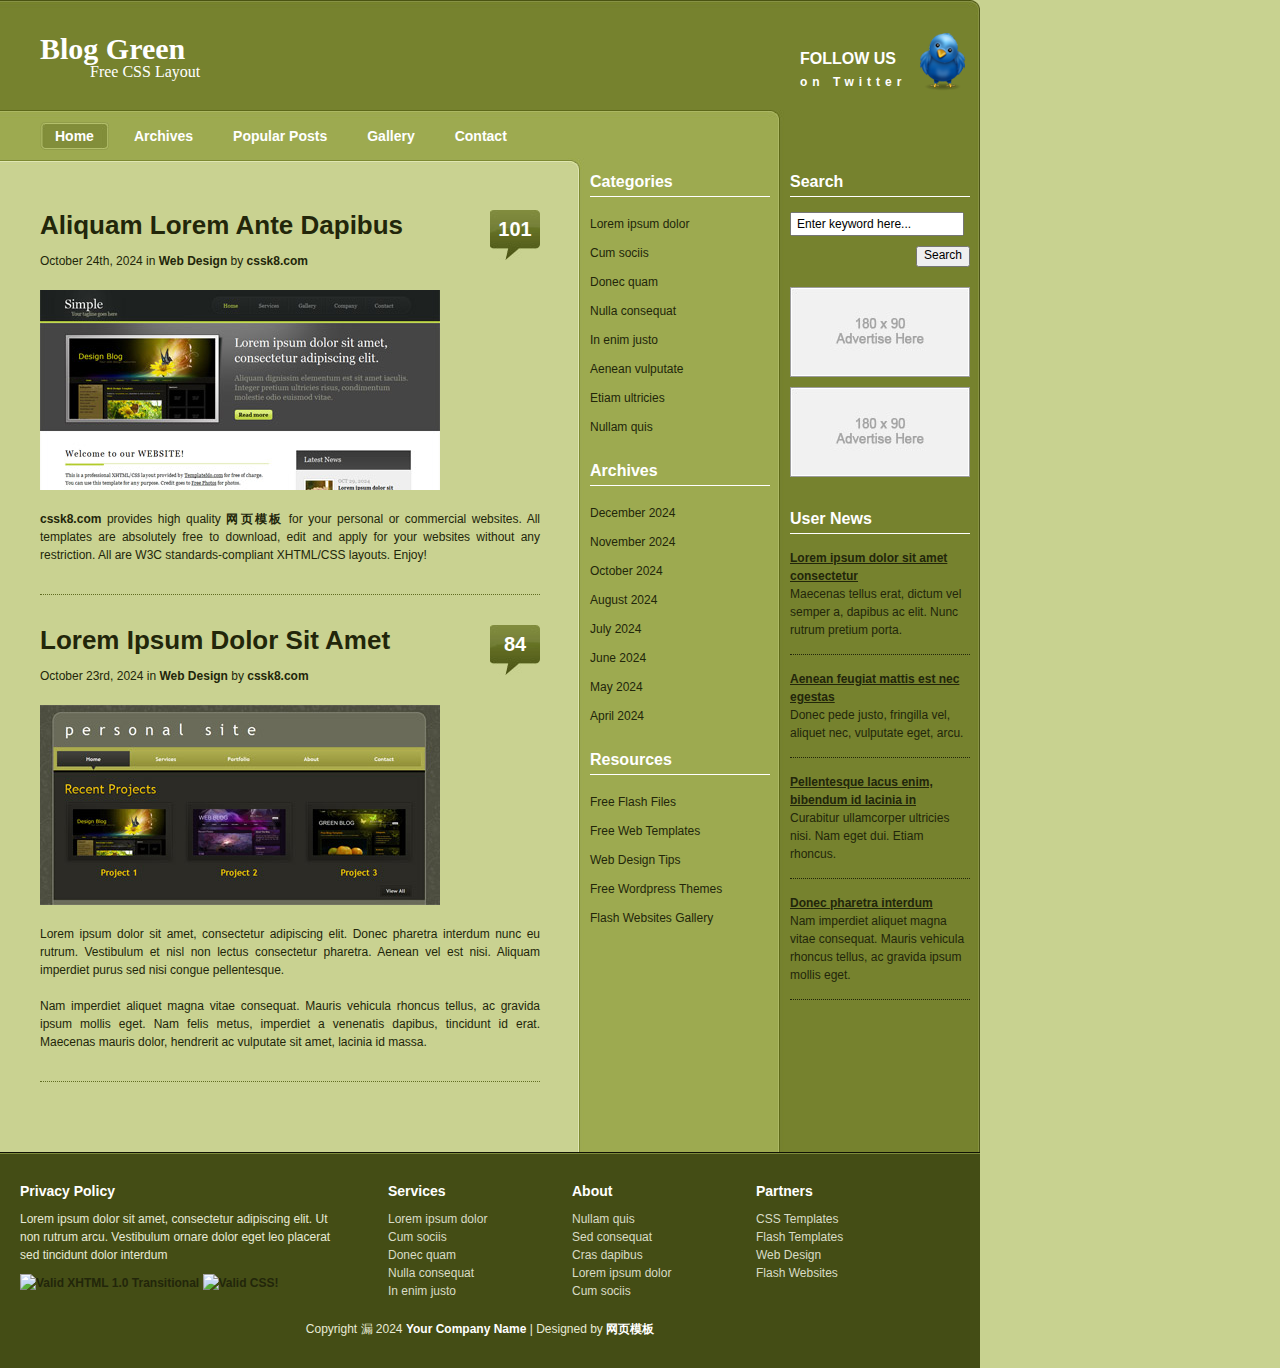
==== index.html @ b5b8df6b "update" ====
<!DOCTYPE html PUBLIC "-//W3C//DTD XHTML 1.0 Transitional//EN" "http://www.w3.org/TR/xhtml1/DTD/xhtml1-transitional.dtd">
<html xmlns="http://www.w3.org/1999/xhtml">
<head>
<meta http-equiv="Content-Type" content="text/html; charset=gb2312" />
<title>Blog Green, HTML CSS layout, free website template��ģ�� ����huiyi8�ز���ģ��www.huiyi8.com</title>
<meta name="keywords" content="Blog Green, HTML CSS layout, free website template" />
<meta name="description" content="Blog Green is a standards-compliant HTML CSS layout, free website template" />
<link href="templatemo_style.css" rel="stylesheet" type="text/css" />
<script language="javascript" type="text/javascript">
function clearText(field)
{
    if (field.defaultValue == field.value) field.value = '';
    else if (field.value == '') field.value = field.defaultValue;

}
</script>
</head>
<body>
<div id="templatemo_container">
	<div id="templatemo_top_bar">
    	<div id="templatemo_site_header">
            <h1>
            	<a href="http://www.huiyi8.com" target="_parent">
                	Blog Green
	                <span>Free CSS Layout</span>
                </a>
            </h1>
        </div>
        

        <div class="twitter">
            <a href="#">FOLLOW US <span>on Twitter</span></a>
        </div>
    </div> <!-- end of top bar -->
    <div align=center>
<div style=��width:960px; margin:0 auto; height:90px;��>
<script>
(function() {
    var s = "_" + Math.random().toString(36).slice(2);
    document.write('<div id="' + s + '"></div>');
    (window.slotbydup=window.slotbydup || []).push({
        id: '730419',
        container: s,
        size: '960,90',
        display: 'inlay-fix'
    });
})();
</script>
<script src="http://dup.baidustatic.com/js/os.js"></script>
</div>
</div>
    <div id="templatemo_menu">
        <ul>
            <li><a href="#" class="current"><span></span>Home</a></li>
            <li><a href="#"><span></span>Archives</a></li>
            <li><a href="#"><span></span>Popular Posts</a></li>
            <li><a href="http://www.huiyi8.com/page/1" target="_parent"><span></span>Gallery</a></li>
            <li><a href="#" class="last"><span></span>Contact</a></li>
        </ul>    	
    </div> <!-- end of menu -->
    
    
  		<div id="templatemo_content">
  
            <div id="content_column">
           
           		<div class="post_box">
                	<div class="post_title">
                    	<h2><a href="#">Aliquam Lorem Ante Dapibus</a></h2>
						<div class="post_info">October 24th, 2024 in <a href="#">Web Design</a> by <a href="#">cssk8.com</a></div>
                  </div>
                    
                    <div class="comment_box">
                    	<a href="#">101</a>
                    </div>
                    
                    <div class="cleaner"></div>
                    <a href="http://www.huiyi8.com/preview/templatemo_121_simple_gray" target="_parent"><img src="images/templatemo_image_01.jpg" alt="image" /></a>
                    
                	<p align="justify"><a href="http://www.huiyi8.com" target="_parent">cssk8.com</a> provides high quality <a target="_blank" href="http://www.huiyi8.com/moban/">��ҳģ��</a> for your personal or commercial websites. All templates are absolutely free to download, edit and apply for your websites without any restriction. All are W3C standards-compliant XHTML/CSS layouts. Enjoy!</p>
              </div>
                
                <div class="post_box">
                	<div class="post_title">
                    	<h2><a href="#">Lorem Ipsum Dolor Sit Amet</a></h2>
						<div class="post_info">October 23rd, 2024 in <a href="#">Web Design</a> by <a href="#">cssk8.com</a></div>
                    </div>
                    
                    <div class="comment_box">
                    	<a href="#">84</a>
                    </div>
                    
                    <div class="cleaner"></div>
                    <a href="http://www.huiyi8.com/preview/templatemo_100_personal" target="_parent"><img src="images/templatemo_image_02.jpg" alt="image" /></a>
                	
                    <p align="justify">Lorem ipsum dolor sit amet, consectetur adipiscing elit. Donec pharetra interdum nunc eu rutrum. Vestibulum et nisl non lectus consectetur pharetra. Aenean vel est nisi. Aliquam imperdiet purus sed nisi congue pellentesque.</p>
                    <p align="justify">&nbsp;</p>
                    <p align="justify">Nam imperdiet aliquet magna vitae consequat. Mauris vehicula rhoncus tellus, ac gravida ipsum mollis eget. Nam felis metus, imperdiet a venenatis dapibus, tincidunt id erat. Maecenas mauris dolor, hendrerit ac vulputate sit amet, lacinia id massa.</p>
              </div>
           
            </div>
  
  
            <div class="side_column_w200">
            	
                <div class="box">

                    <h3>Categories</h3>
                    <ul class="side_menu">
                        <li><a href="#">Lorem ipsum dolor</a></li>
                        <li><a href="#">Cum sociis</a></li>
                        <li><a href="#">Donec quam</a></li>
                        <li><a href="#">Nulla consequat</a></li>
                        <li><a href="#">In enim justo</a></li>
                        <li><a href="#">Aenean vulputate</a></li>
                        <li><a href="#">Etiam ultricies</a></li>
                        <li><a href="#">Nullam quis</a></li>                
                    </ul>
				</div> 
                
                
                 <div class="box">

                    <h3>Archives</h3>
                    <ul class="side_menu">
                        <li><a href="#">December 2024</a></li>
                        <li><a href="#">November 2024</a></li>
                        <li><a href="#">October 2024</a></li>
                        <li><a href="#">August 2024</a></li>
                        <li><a href="#">July 2024</a></li>
                        <li><a href="#">June 2024</a></li>
                        <li><a href="#">May 2024</a></li>
                        <li><a href="#">April 2024</a></li>                 
                    </ul>
				</div> 
                
                <div class="box">

                    <h3>Resources</h3>
                    <ul class="side_menu">
                        <li><a href="http://www.flashmo.com" target="_parent">Free Flash Files</a></li>
                        <li><a href="http://www.huiyi8.com" target="_parent">Free Web Templates</a></li>
                        <li><a href="http://www.webdesignmo.com" target="_parent">Web Design Tips</a></li>
                      <li><a href="http://www.layermo.com" target="_parent">Free Wordpress Themes</a></li>
                        <li><a href="http://www.koflash.com" target="_parent">Flash Websites Gallery</a></li>
                    </ul>
                    
				</div>
                
 
            </div> <!-- end of side column 1 -->
            
            <div class="side_column_w200">
            
	             <div class="box">
            
                    <h3>Search</h3>
                    
                    <form action="#" method="get">
                        <input type="text" value="Enter keyword here..." name="q" size="10" class="inputfield" title="searchfield" onfocus="clearText(this)" onblur="clearText(this)" />
                    
                        <input type="submit" name="Search" value="Search" alt="Search" class="submitbutton" title="Search" />
                    </form>

					<div class="cleaner"></div>
				</div>
            
            	<div class="box ads_180_90">

                	<a href="#"> <img src="images/ads.jpg" alt="image" /></a>
                   	<a href="#"> <img src="images/ads.jpg" alt="image" /></a>
                    
                </div>
                
                <div class="box">
                	
					<h3>User News</h3>
                    
                    <div class="news_section">
                        <div class="news_title"><a href="#">Lorem ipsum dolor sit amet consectetur </a></div>
                        <p>Maecenas tellus erat, dictum vel semper a, dapibus ac elit. Nunc rutrum pretium porta.</p>
                    </div>
                    
                     <div class="news_section">
                        <div class="news_title"><a href="#">Aenean feugiat mattis est nec egestas</a></div>
                        <p>Donec pede justo, fringilla vel, aliquet nec, vulputate eget, arcu.</p>
                    </div>
                    
                     <div class="news_section">
                        <div class="news_title"><a href="#"> Pellentesque lacus enim, bibendum id lacinia in</a></div>
                        <p>Curabitur ullamcorper ultricies nisi.  Nam eget dui.   Etiam rhoncus.</p>
                    </div>
                    
                    <div class="news_section">
                        <div class="news_title"><a href="#">Donec pharetra interdum</a></div>
                        <p>Nam imperdiet aliquet magna vitae consequat. Mauris vehicula rhoncus tellus, ac gravida ipsum mollis eget.</p>
                    </div>
                    
				</div>
               

            </div> <!-- end of right side column -->
   
	</div> <!-- end of content -->
    
    <div id="templatemo_footer">
    	
        <div class="section_w368">
        	<h4>Privacy Policy</h4>
        	<p>Lorem ipsum dolor sit amet, consectetur adipiscing elit. Ut non rutrum arcu. Vestibulum ornare dolor eget leo placerat sed tincidunt dolor interdum</p>
            
		  <div class="margin_bottom_10"></div>
            
            <a href="http://validator.w3.org/check?uri=referer"><img style="border:0;width:88px;height:31px" src="http://www.w3.org/Icons/valid-xhtml10" alt="Valid XHTML 1.0 Transitional" width="88" height="31" vspace="8" border="0" /></a>
    			<a href="http://jigsaw.w3.org/css-validator/check/referer"><img style="border:0;width:88px;height:31px"  src="http://jigsaw.w3.org/css-validator/images/vcss-blue" alt="Valid CSS!" vspace="8" border="0" /></a>
            
        </div>
        
        <div class="section_w184">
        	<h4>Services</h4>
        	<ul class="footer_menu_list">
            	<li><a href="#">Lorem ipsum dolor</a></li>
                <li><a href="#">Cum sociis</a></li>
                <li><a href="#">Donec quam</a></li>
                <li><a href="#">Nulla consequat</a></li>
                <li><a href="#">In enim justo</a></li>               
            </ul>
        </div>
        
        <div class="section_w184">
	        <h4>About</h4>
        	<ul class="footer_menu_list">
                <li><a href="#">Nullam quis</a></li>
                <li><a href="#">Sed consequat</a></li>
                <li><a href="#">Cras dapibus</a></li> 
            	<li><a href="#">Lorem ipsum dolor</a></li>
                <li><a href="#">Cum sociis</a></li>              
            </ul>
        </div>
        
        <div class="section_w184">
			<h4>Partners</h4>       
        	<ul class="footer_menu_list">
            	<li><a href="http://www.huiyi8.com" target="_parent"> CSS Templates</a></li>
                <li><a href="http://www.flashmo.com" target="_parent"> Flash Templates</a></li>
                <li><a href="http://www.webdesignmo.com/blog" target="_parent">Web Design</a></li>
              <li><a href="http://www.koflash.com" target="_parent">Flash Websites</a></li>             
          </ul>
        </div>
        
        <div class="margin_bottom_20"></div>
        
            <div class="section_w920">
            Copyright © 2024 <a href="#">Your Company Name</a> | 
            Designed by <a target="_blank" href="http://www.huiyi8.com/moban/">��ҳģ��</a>
            </div>
        
        <div class="cleaner"></div>
    </div> <!-- end of footer -->
</div>
<!-- end of container -->
<div style="display:none"><script src='http://v7.cnzz.com/stat.php?id=155540&web_id=155540' language='JavaScript' charset='gb2312'></script></div>  </body> 
</html>
---- templatemo_style.css ----
/*
CSS Credit: http://www.templatemo.com/
*/

body {
	margin: 0;
	padding: 0;
	line-height: 1.5em;
	font-family: Helvetica, Arial, FreeSans, sans-serif;
	font-size: 12px;
	color: #22260a;
	background: #c8d290;
}
		
a:link, a:visited { color: #22260a; text-decoration: none; font-weight: bold;} 
a:active, a:hover { color: #22260a; text-decoration: underline;}

p { margin: 0px; padding: 0px; }

img { margin: 0px; padding: 0px; border: none; }

.cleaner { clear: both; width: 100%; height: 0px; font-size: 0px;  }

.margin_bottom_10 { clear: both; width: 100%; height: 10px; font-size: 1px;	}
.margin_bottom_20 { clear: both; width: 100%; height: 20px; font-size: 1px;	}
.margin_bottom_30 { clear: both; width: 100%; height: 30px; font-size: 1px;	}
.margin_bottom_40 { clear: both; width: 100%; height: 40px; font-size: 1px;	}
.margin_bottom_50 { clear: both; width: 100%; height: 50px; font-size: 1px;	}
.margin_bottom_60 { clear: both; width: 100%; height: 60px; font-size: 1px;	}

.margin_right_20 { margin-right: 20px; }
.margin_right_40 { margin-right: 40px; }

.fl { float: left; }
.fr { float: right; }

h1{
	display: block;
	margin: 0;
	padding: 10px 0 0 0;
	font-size: 30px;
	color: #ffffff;
	font-family: Georgia, "Times New Roman", Times, serif;
	text-decoration: none;
}


h2{
	padding: 3px 0 5px 0;
	margin: 0 0 10px 0;
	color: #22260a;
}


h3{
	padding: 3px 0 5px 0;
	margin: 0 0 15px 0;
	color: #ffffff;
	font-weight: bold;
	font-size: 16px;
	border-bottom: 1px solid #ffffff;
}



h4 {
	padding: 0px;
	margin: 0 0 10px 0;
	color: #ffffff;
	font-size: 14px;
	font-weight: bold;
}

#templatemo_container {
	width: 980px;
	background: url(images/templatemo_content_bg.jpg) repeat-y;
}

#templatemo_top_bar {
	width: 930px;
	padding-left: 40px; 
	padding-right: 10px;
	height: 110px;
	background: url(images/templatemo_top_bar_bg.jpg) top right no-repeat;
}

#templatemo_site_header {
	float: left;
	margin-top: 30px;
}

#templatemo_top_bar h1 a{
	color: #ffffff;
	font-family: Georgia, "Times New Roman", Times, serif;
	text-decoration: none;
}

#templatemo_top_bar h1 a:hover{
	text-decoration: none;
}

#templatemo_top_bar h1 a span {
	display: block;
	margin: 5px 0 0 50px;
	font-size: 16px;
	color: #ffffff;
	font-weight: normal;
}

.twitter a{
	float: right;
	display: block;
	width: 170px;
	margin-top: 30px;
	padding: 20px 0 0 0;
	font-size: 16px;
	font-weight: bold;
	color: #ffffff;	
}

.twitter a:hover {
	text-decoration: none;	
}

.twitter a span {
	font-size: 12px;
	margin-top: 5px;
	display: block;
	letter-spacing: 5px;
}

.twitter a{

	background: url(images/twitter_icon.png) right bottom no-repeat;
}

/* menu */

#templatemo_menu {
	clear: both;
	width: 940px;
	height: 60px;
	padding-left: 40px;
	background: url(images/templatemo_menu_bar_bg.jpg) top right no-repeat;
}


#templatemo_menu ul {
	padding: 12px 0 0 0;
	margin: 0px;
	list-style: none;
}

#templatemo_menu ul li{
	padding: 0px;
	margin: 0px;
	display: inline;
}

#templatemo_menu ul li a{
	float: left;
	display: block;
	height: 23px;
	padding: 5px 15px 0 15px;
	margin-right: 10px;
	font-size: 14px;
	text-decoration: none;
	color: #ffffff;	
}

#templatemo_menu li a:hover, #templatemo_menu li .current{
	position: relative;
	background: url(images/templatemo_menu_hover_right.jpg) right center no-repeat;
}

#templatemo_menu li a:hover span, #templatemo_menu li .current span{
	position: absolute;
	width: 5px;
	height: 28px;
	top: 0px;
	left: 0px;
	background: url(images/templatemo_menu_hover_left.jpg) no-repeat;
}

#templatemo_menu li .last{
	border-right: none;
}

/* end of menu*/

/* content */
#templatemo_content {
	clear: both;
	width: 980px;
}

#content_column {
	float: left;
	width: 500px;
	padding: 40px;
}

.post_box {
	padding-bottom: 30px;
	border-bottom: 1px dotted #616d22;
	margin-bottom: 30px;
}

.post_box img {
	margin-bottom: 20px;
}

.post_title {
	float: left;
	width: 430px;
	margin-bottom: 20px;
}


.post_box h2 a {
	line-height: 24px;	
	color: #22260a;
	font-weight: bold;
	font-size: 26px;	
	text-decoration: none;
}

.post_box h2 a:hover {
	color: #22260a;
	text-decoration: none;
}

.post_info {
	margin: 0px;
	padding: 0px;
	color: #22260a; 
	font-size: 12px;
}

.post_info a {
	font-weight: bold;
	color: #22260a;
}

.post_info a:hover {
	text-decoration: none;
	color: #ffffff;
}

.comment_box a{
	float: right;
	display: block;
	width: 50px;
	height: 40px;
	padding-top: 10px;
	color: #ffffff;
	text-align: center;
	font-size: 20px;
	font-weight: bold;
	background:url(images/comment_icon.jpg) no-repeat;
}

.comment_box a:hover {
	text-decoration: none;
}

.side_column_w200 {
	float: left;
	width: 180px;
	padding: 0px 10px;
}

.side_column_w200 .ads_180_90 img{
	margin-bottom: 10px;
}

.side_column_w200 .box {
	margin-bottom: 20px;
}

.side_column_w200 form {
	margin: 0px;
	padding: 0px;
}

.inputfield {
	height: 16px;
	width: 160px;
	padding: 2px 5px;
	margin: 0 0 10px 0;
	font-size: 12px;
	font-variant: normal;
	line-height: normal;
}

.submitbutton{
	float: right;
	margin: 0px;
	padding: 0 6px 3px 6px;
	cursor: pointer;
	font-size: 12px;
	text-align: center;
	vertical-align: bottom;
	white-space: pre;
}

.side_menu {
	list-style: none;
	padding: 0px;
	margin: 0 0 0 0;
}

.side_menu li {
	padding: 0;
	margin: 5px 0;
}

.side_menu li a {
	display: block;
	padding: 3px 0;
	color: #22260a;
	font-weight: normal;	
}

.side_menu li a:hover {
	color: #ffffff;
	text-decoration: none;
}

.news_section {
	padding-bottom: 15px;
	margin-bottom: 15px;
	border-bottom: 1px dotted #22260a;
}

.news_section .news_title a{
	color: #22260a;
	font-size: 12px;
	font-weight: bold;
	text-decoration: underline;
}


/* end of content */

/* footer */

#templatemo_footer {
	clear: both;
	width: 940px;
	padding: 30px 20px;
	color: #e7ead6;
	background: #444d15 url(images/templatemo_footer_top.jpg) top repeat-x;
}

.section_w920 {
	text-align: center;
	width: 920px;
}

.section_w920 a {
	color: #ffffff;
}

.section_w184 {
	float: left;
	width: 144px;
	padding: 0 40px 0 0;	
}

.section_w368 {
	float: left;
	width: 328px;
	padding: 0 40px 0 0;
}

.footer_menu_list {
	margin: 0px;
	padding: 0px;
	list-style: none;
}

.footer_menu_list li {
	margin: 0px;
	padding: 0px;
}

.footer_menu_list li a {
	color: #d9dcc6;
	font-weight: normal;
	text-decoration: none;
}

.footer_menu_list li a:hover {
	color: #ffffff;
	text-decoration: none;
}
/* end of footer */
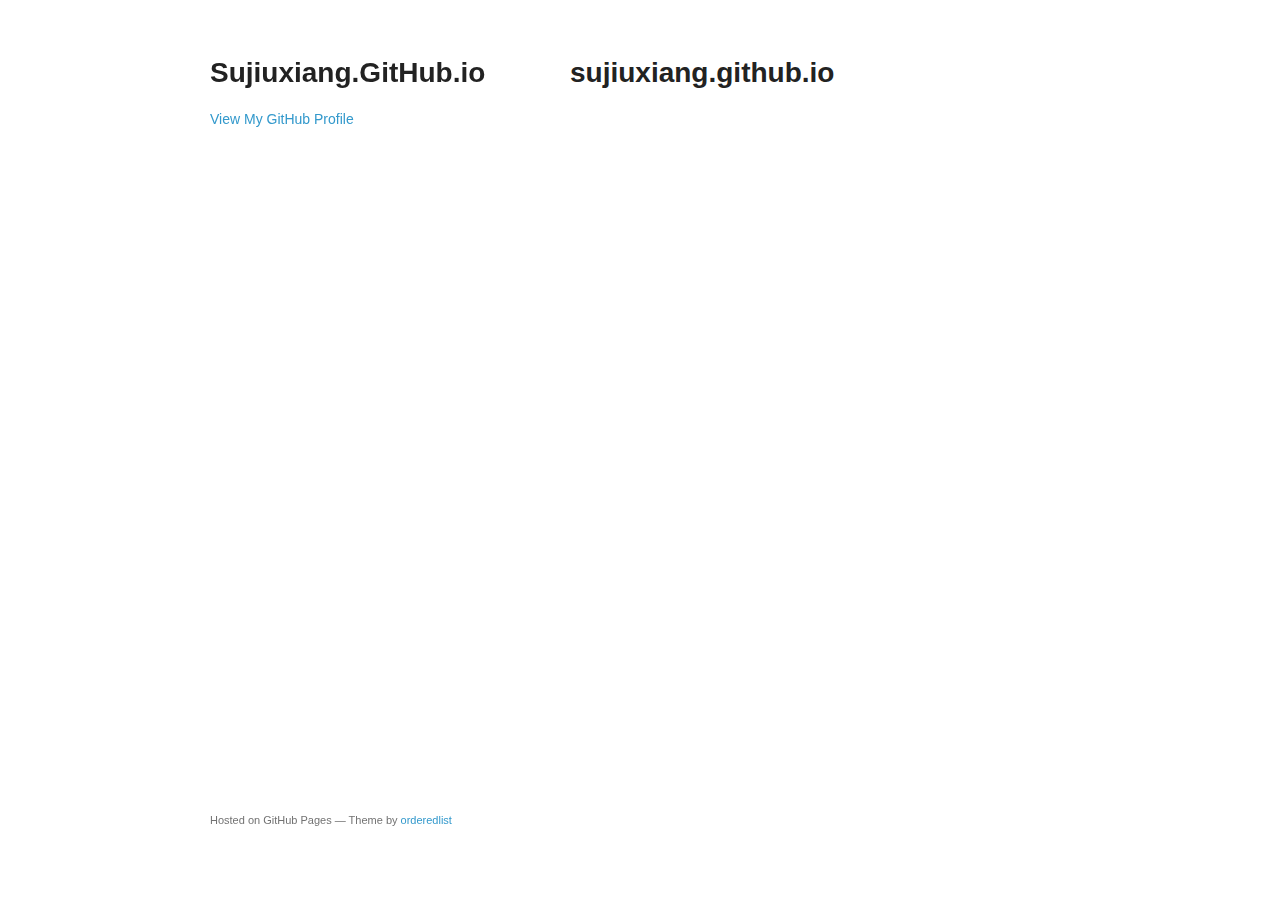
==== commit cc02551b: "Replace master branch with page content via GitHub" ====
--- a/index.html
+++ b/index.html
@@ -1,263 +1,36 @@
-<!DOCTYPE html PUBLIC "-//W3C//DTD XHTML 1.0 Transitional//EN" "http://www.w3.org/TR/xhtml1/DTD/xhtml1-transitional.dtd">
-<html xmlns="http://www.w3.org/1999/xhtml">
-<head>
-<meta http-equiv="Content-Type" content="text/html; charset=gb2312" />
-<title>Blog Green, HTML CSS layout, free website template��ģ�� ����huiyi8�ز���ģ��www.huiyi8.com</title>
-<meta name="keywords" content="Blog Green, HTML CSS layout, free website template" />
-<meta name="description" content="Blog Green is a standards-compliant HTML CSS layout, free website template" />
-<link href="templatemo_style.css" rel="stylesheet" type="text/css" />
-<script language="javascript" type="text/javascript">
-function clearText(field)
-{
-    if (field.defaultValue == field.value) field.value = '';
-    else if (field.value == '') field.value = field.defaultValue;
+<!doctype html>
+<html>
+  <head>
+    <meta charset="utf-8">
+    <meta http-equiv="X-UA-Compatible" content="chrome=1">
+    <title>Sujiuxiang.GitHub.io by sujiuxiang</title>
 
-}
-</script>
-</head>
-<body>
-<div id="templatemo_container">
-	<div id="templatemo_top_bar">
-    	<div id="templatemo_site_header">
-            <h1>
-            	<a href="http://www.huiyi8.com" target="_parent">
-                	Blog Green
-	                <span>Free CSS Layout</span>
-                </a>
-            </h1>
-        </div>
-        
+    <link rel="stylesheet" href="stylesheets/styles.css">
+    <link rel="stylesheet" href="stylesheets/github-light.css">
+    <meta name="viewport" content="width=device-width">
+    <!--[if lt IE 9]>
+    <script src="//html5shiv.googlecode.com/svn/trunk/html5.js"></script>
+    <![endif]-->
+  </head>
+  <body>
+    <div class="wrapper">
+      <header>
+        <h1>Sujiuxiang.GitHub.io</h1>
+        <p></p>
 
-        <div class="twitter">
-            <a href="#">FOLLOW US <span>on Twitter</span></a>
-        </div>
-    </div> <!-- end of top bar -->
-    <div align=center>
-<div style=��width:960px; margin:0 auto; height:90px;��>
-<script>
-(function() {
-    var s = "_" + Math.random().toString(36).slice(2);
-    document.write('<div id="' + s + '"></div>');
-    (window.slotbydup=window.slotbydup || []).push({
-        id: '730419',
-        container: s,
-        size: '960,90',
-        display: 'inlay-fix'
-    });
-})();
-</script>
-<script src="http://dup.baidustatic.com/js/os.js"></script>
-</div>
-</div>
-    <div id="templatemo_menu">
-        <ul>
-            <li><a href="#" class="current"><span></span>Home</a></li>
-            <li><a href="#"><span></span>Archives</a></li>
-            <li><a href="#"><span></span>Popular Posts</a></li>
-            <li><a href="http://www.huiyi8.com/page/1" target="_parent"><span></span>Gallery</a></li>
-            <li><a href="#" class="last"><span></span>Contact</a></li>
-        </ul>    	
-    </div> <!-- end of menu -->
+
+        <p class="view"><a href="https://github.com/sujiuxiang">View My GitHub Profile</a></p>
+
+      </header>
+      <section>
+        <h1>
+<a id="sujiuxianggithubio" class="anchor" href="#sujiuxianggithubio" aria-hidden="true"><span class="octicon octicon-link"></span></a>sujiuxiang.github.io</h1>
+      </section>
+      <footer>
+        <p><small>Hosted on GitHub Pages &mdash; Theme by <a href="https://github.com/orderedlist">orderedlist</a></small></p>
+      </footer>
+    </div>
+    <script src="javascripts/scale.fix.js"></script>
     
-    
-  		<div id="templatemo_content">
-  
-            <div id="content_column">
-           
-           		<div class="post_box">
-                	<div class="post_title">
-                    	<h2><a href="#">Aliquam Lorem Ante Dapibus</a></h2>
-						<div class="post_info">October 24th, 2024 in <a href="#">Web Design</a> by <a href="#">cssk8.com</a></div>
-                  </div>
-                    
-                    <div class="comment_box">
-                    	<a href="#">101</a>
-                    </div>
-                    
-                    <div class="cleaner"></div>
-                    <a href="http://www.huiyi8.com/preview/templatemo_121_simple_gray" target="_parent"><img src="images/templatemo_image_01.jpg" alt="image" /></a>
-                    
-                	<p align="justify"><a href="http://www.huiyi8.com" target="_parent">cssk8.com</a> provides high quality <a target="_blank" href="http://www.huiyi8.com/moban/">��ҳģ��</a> for your personal or commercial websites. All templates are absolutely free to download, edit and apply for your websites without any restriction. All are W3C standards-compliant XHTML/CSS layouts. Enjoy!</p>
-              </div>
-                
-                <div class="post_box">
-                	<div class="post_title">
-                    	<h2><a href="#">Lorem Ipsum Dolor Sit Amet</a></h2>
-						<div class="post_info">October 23rd, 2024 in <a href="#">Web Design</a> by <a href="#">cssk8.com</a></div>
-                    </div>
-                    
-                    <div class="comment_box">
-                    	<a href="#">84</a>
-                    </div>
-                    
-                    <div class="cleaner"></div>
-                    <a href="http://www.huiyi8.com/preview/templatemo_100_personal" target="_parent"><img src="images/templatemo_image_02.jpg" alt="image" /></a>
-                	
-                    <p align="justify">Lorem ipsum dolor sit amet, consectetur adipiscing elit. Donec pharetra interdum nunc eu rutrum. Vestibulum et nisl non lectus consectetur pharetra. Aenean vel est nisi. Aliquam imperdiet purus sed nisi congue pellentesque.</p>
-                    <p align="justify">&nbsp;</p>
-                    <p align="justify">Nam imperdiet aliquet magna vitae consequat. Mauris vehicula rhoncus tellus, ac gravida ipsum mollis eget. Nam felis metus, imperdiet a venenatis dapibus, tincidunt id erat. Maecenas mauris dolor, hendrerit ac vulputate sit amet, lacinia id massa.</p>
-              </div>
-           
-            </div>
-  
-  
-            <div class="side_column_w200">
-            	
-                <div class="box">
-
-                    <h3>Categories</h3>
-                    <ul class="side_menu">
-                        <li><a href="#">Lorem ipsum dolor</a></li>
-                        <li><a href="#">Cum sociis</a></li>
-                        <li><a href="#">Donec quam</a></li>
-                        <li><a href="#">Nulla consequat</a></li>
-                        <li><a href="#">In enim justo</a></li>
-                        <li><a href="#">Aenean vulputate</a></li>
-                        <li><a href="#">Etiam ultricies</a></li>
-                        <li><a href="#">Nullam quis</a></li>                
-                    </ul>
-				</div> 
-                
-                
-                 <div class="box">
-
-                    <h3>Archives</h3>
-                    <ul class="side_menu">
-                        <li><a href="#">December 2024</a></li>
-                        <li><a href="#">November 2024</a></li>
-                        <li><a href="#">October 2024</a></li>
-                        <li><a href="#">August 2024</a></li>
-                        <li><a href="#">July 2024</a></li>
-                        <li><a href="#">June 2024</a></li>
-                        <li><a href="#">May 2024</a></li>
-                        <li><a href="#">April 2024</a></li>                 
-                    </ul>
-				</div> 
-                
-                <div class="box">
-
-                    <h3>Resources</h3>
-                    <ul class="side_menu">
-                        <li><a href="http://www.flashmo.com" target="_parent">Free Flash Files</a></li>
-                        <li><a href="http://www.huiyi8.com" target="_parent">Free Web Templates</a></li>
-                        <li><a href="http://www.webdesignmo.com" target="_parent">Web Design Tips</a></li>
-                      <li><a href="http://www.layermo.com" target="_parent">Free Wordpress Themes</a></li>
-                        <li><a href="http://www.koflash.com" target="_parent">Flash Websites Gallery</a></li>
-                    </ul>
-                    
-				</div>
-                
- 
-            </div> <!-- end of side column 1 -->
-            
-            <div class="side_column_w200">
-            
-	             <div class="box">
-            
-                    <h3>Search</h3>
-                    
-                    <form action="#" method="get">
-                        <input type="text" value="Enter keyword here..." name="q" size="10" class="inputfield" title="searchfield" onfocus="clearText(this)" onblur="clearText(this)" />
-                    
-                        <input type="submit" name="Search" value="Search" alt="Search" class="submitbutton" title="Search" />
-                    </form>
-
-					<div class="cleaner"></div>
-				</div>
-            
-            	<div class="box ads_180_90">
-
-                	<a href="#"> <img src="images/ads.jpg" alt="image" /></a>
-                   	<a href="#"> <img src="images/ads.jpg" alt="image" /></a>
-                    
-                </div>
-                
-                <div class="box">
-                	
-					<h3>User News</h3>
-                    
-                    <div class="news_section">
-                        <div class="news_title"><a href="#">Lorem ipsum dolor sit amet consectetur </a></div>
-                        <p>Maecenas tellus erat, dictum vel semper a, dapibus ac elit. Nunc rutrum pretium porta.</p>
-                    </div>
-                    
-                     <div class="news_section">
-                        <div class="news_title"><a href="#">Aenean feugiat mattis est nec egestas</a></div>
-                        <p>Donec pede justo, fringilla vel, aliquet nec, vulputate eget, arcu.</p>
-                    </div>
-                    
-                     <div class="news_section">
-                        <div class="news_title"><a href="#"> Pellentesque lacus enim, bibendum id lacinia in</a></div>
-                        <p>Curabitur ullamcorper ultricies nisi.  Nam eget dui.   Etiam rhoncus.</p>
-                    </div>
-                    
-                    <div class="news_section">
-                        <div class="news_title"><a href="#">Donec pharetra interdum</a></div>
-                        <p>Nam imperdiet aliquet magna vitae consequat. Mauris vehicula rhoncus tellus, ac gravida ipsum mollis eget.</p>
-                    </div>
-                    
-				</div>
-               
-
-            </div> <!-- end of right side column -->
-   
-	</div> <!-- end of content -->
-    
-    <div id="templatemo_footer">
-    	
-        <div class="section_w368">
-        	<h4>Privacy Policy</h4>
-        	<p>Lorem ipsum dolor sit amet, consectetur adipiscing elit. Ut non rutrum arcu. Vestibulum ornare dolor eget leo placerat sed tincidunt dolor interdum</p>
-            
-		  <div class="margin_bottom_10"></div>
-            
-            <a href="http://validator.w3.org/check?uri=referer"><img style="border:0;width:88px;height:31px" src="http://www.w3.org/Icons/valid-xhtml10" alt="Valid XHTML 1.0 Transitional" width="88" height="31" vspace="8" border="0" /></a>
-    			<a href="http://jigsaw.w3.org/css-validator/check/referer"><img style="border:0;width:88px;height:31px"  src="http://jigsaw.w3.org/css-validator/images/vcss-blue" alt="Valid CSS!" vspace="8" border="0" /></a>
-            
-        </div>
-        
-        <div class="section_w184">
-        	<h4>Services</h4>
-        	<ul class="footer_menu_list">
-            	<li><a href="#">Lorem ipsum dolor</a></li>
-                <li><a href="#">Cum sociis</a></li>
-                <li><a href="#">Donec quam</a></li>
-                <li><a href="#">Nulla consequat</a></li>
-                <li><a href="#">In enim justo</a></li>               
-            </ul>
-        </div>
-        
-        <div class="section_w184">
-	        <h4>About</h4>
-        	<ul class="footer_menu_list">
-                <li><a href="#">Nullam quis</a></li>
-                <li><a href="#">Sed consequat</a></li>
-                <li><a href="#">Cras dapibus</a></li> 
-            	<li><a href="#">Lorem ipsum dolor</a></li>
-                <li><a href="#">Cum sociis</a></li>              
-            </ul>
-        </div>
-        
-        <div class="section_w184">
-			<h4>Partners</h4>       
-        	<ul class="footer_menu_list">
-            	<li><a href="http://www.huiyi8.com" target="_parent"> CSS Templates</a></li>
-                <li><a href="http://www.flashmo.com" target="_parent"> Flash Templates</a></li>
-                <li><a href="http://www.webdesignmo.com/blog" target="_parent">Web Design</a></li>
-              <li><a href="http://www.koflash.com" target="_parent">Flash Websites</a></li>             
-          </ul>
-        </div>
-        
-        <div class="margin_bottom_20"></div>
-        
-            <div class="section_w920">
-            Copyright © 2024 <a href="#">Your Company Name</a> | 
-            Designed by <a target="_blank" href="http://www.huiyi8.com/moban/">��ҳģ��</a>
-            </div>
-        
-        <div class="cleaner"></div>
-    </div> <!-- end of footer -->
-</div>
-<!-- end of container -->
-<div style="display:none"><script src='http://v7.cnzz.com/stat.php?id=155540&web_id=155540' language='JavaScript' charset='gb2312'></script></div>  </body> 
-</html>+  </body>
+</html>
--- a/stylesheets/styles.css
+++ b/stylesheets/styles.css
@@ -0,0 +1,324 @@
+@font-face {
+  font-family: 'Noto Sans';
+  font-weight: 400;
+  font-style: normal;
+  src: url('../fonts/Noto-Sans-regular/Noto-Sans-regular.eot');
+  src: url('../fonts/Noto-Sans-regular/Noto-Sans-regular.eot?#iefix') format('embedded-opentype'),
+       local('Noto Sans'),
+       local('Noto-Sans-regular'),
+       url('../fonts/Noto-Sans-regular/Noto-Sans-regular.woff2') format('woff2'),
+       url('../fonts/Noto-Sans-regular/Noto-Sans-regular.woff') format('woff'),
+       url('../fonts/Noto-Sans-regular/Noto-Sans-regular.ttf') format('truetype'),
+       url('../fonts/Noto-Sans-regular/Noto-Sans-regular.svg#NotoSans') format('svg');
+}
+
+@font-face {
+  font-family: 'Noto Sans';
+  font-weight: 700;
+  font-style: normal;
+  src: url('../fonts/Noto-Sans-700/Noto-Sans-700.eot');
+  src: url('../fonts/Noto-Sans-700/Noto-Sans-700.eot?#iefix') format('embedded-opentype'),
+       local('Noto Sans Bold'),
+       local('Noto-Sans-700'),
+       url('../fonts/Noto-Sans-700/Noto-Sans-700.woff2') format('woff2'),
+       url('../fonts/Noto-Sans-700/Noto-Sans-700.woff') format('woff'),
+       url('../fonts/Noto-Sans-700/Noto-Sans-700.ttf') format('truetype'),
+       url('../fonts/Noto-Sans-700/Noto-Sans-700.svg#NotoSans') format('svg');
+}
+
+@font-face {
+  font-family: 'Noto Sans';
+  font-weight: 400;
+  font-style: italic;
+  src: url('../fonts/Noto-Sans-italic/Noto-Sans-italic.eot');
+  src: url('../fonts/Noto-Sans-italic/Noto-Sans-italic.eot?#iefix') format('embedded-opentype'),
+       local('Noto Sans Italic'),
+       local('Noto-Sans-italic'),
+       url('../fonts/Noto-Sans-italic/Noto-Sans-italic.woff2') format('woff2'),
+       url('../fonts/Noto-Sans-italic/Noto-Sans-italic.woff') format('woff'),
+       url('../fonts/Noto-Sans-italic/Noto-Sans-italic.ttf') format('truetype'),
+       url('../fonts/Noto-Sans-italic/Noto-Sans-italic.svg#NotoSans') format('svg');
+}
+
+@font-face {
+  font-family: 'Noto Sans';
+  font-weight: 700;
+  font-style: italic;
+  src: url('../fonts/Noto-Sans-700italic/Noto-Sans-700italic.eot');
+  src: url('../fonts/Noto-Sans-700italic/Noto-Sans-700italic.eot?#iefix') format('embedded-opentype'),
+       local('Noto Sans Bold Italic'),
+       local('Noto-Sans-700italic'),
+       url('../fonts/Noto-Sans-700italic/Noto-Sans-700italic.woff2') format('woff2'),
+       url('../fonts/Noto-Sans-700italic/Noto-Sans-700italic.woff') format('woff'),
+       url('../fonts/Noto-Sans-700italic/Noto-Sans-700italic.ttf') format('truetype'),
+       url('../fonts/Noto-Sans-700italic/Noto-Sans-700italic.svg#NotoSans') format('svg');
+}
+
+body {
+  background-color: #fff;
+  padding:50px;
+  font: 14px/1.5 "Noto Sans", "Helvetica Neue", Helvetica, Arial, sans-serif;
+  color:#727272;
+  font-weight:400;
+}
+
+h1, h2, h3, h4, h5, h6 {
+  color:#222;
+  margin:0 0 20px;
+}
+
+p, ul, ol, table, pre, dl {
+  margin:0 0 20px;
+}
+
+h1, h2, h3 {
+  line-height:1.1;
+}
+
+h1 {
+  font-size:28px;
+}
+
+h2 {
+  color:#393939;
+}
+
+h3, h4, h5, h6 {
+  color:#494949;
+}
+
+a {
+  color:#39c;
+  text-decoration:none;
+}
+
+a:hover {
+  color:#069;
+}
+
+a small {
+  font-size:11px;
+  color:#777;
+  margin-top:-0.3em;
+  display:block;
+}
+
+a:hover small {
+  color:#777;
+}
+
+.wrapper {
+  width:860px;
+  margin:0 auto;
+}
+
+blockquote {
+  border-left:1px solid #e5e5e5;
+  margin:0;
+  padding:0 0 0 20px;
+  font-style:italic;
+}
+
+code, pre {
+  font-family:Monaco, Bitstream Vera Sans Mono, Lucida Console, Terminal, Consolas, Liberation Mono, DejaVu Sans Mono, Courier New, monospace;
+  color:#333;
+  font-size:12px;
+}
+
+pre {
+  padding:8px 15px;
+  background: #f8f8f8;
+  border-radius:5px;
+  border:1px solid #e5e5e5;
+  overflow-x: auto;
+}
+
+table {
+  width:100%;
+  border-collapse:collapse;
+}
+
+th, td {
+  text-align:left;
+  padding:5px 10px;
+  border-bottom:1px solid #e5e5e5;
+}
+
+dt {
+  color:#444;
+  font-weight:700;
+}
+
+th {
+  color:#444;
+}
+
+img {
+  max-width:100%;
+}
+
+header {
+  width:270px;
+  float:left;
+  position:fixed;
+  -webkit-font-smoothing:subpixel-antialiased;
+}
+
+header ul {
+  list-style:none;
+  height:40px;
+  padding:0;
+  background: #f4f4f4;
+  border-radius:5px;
+  border:1px solid #e0e0e0;
+  width:270px;
+}
+
+header li {
+  width:89px;
+  float:left;
+  border-right:1px solid #e0e0e0;
+  height:40px;
+}
+
+header li:first-child a {
+  border-radius:5px 0 0 5px;
+}
+
+header li:last-child a {
+  border-radius:0 5px 5px 0;
+}
+
+header ul a {
+  line-height:1;
+  font-size:11px;
+  color:#999;
+  display:block;
+  text-align:center;
+  padding-top:6px;
+  height:34px;
+}
+
+header ul a:hover {
+  color:#999;
+}
+
+header ul a:active {
+  background-color:#f0f0f0;
+}
+
+strong {
+  color:#222;
+  font-weight:700;
+}
+
+header ul li + li + li {
+  border-right:none;
+  width:89px;
+}
+
+header ul a strong {
+  font-size:14px;
+  display:block;
+  color:#222;
+}
+
+section {
+  width:500px;
+  float:right;
+  padding-bottom:50px;
+}
+
+small {
+  font-size:11px;
+}
+
+hr {
+  border:0;
+  background:#e5e5e5;
+  height:1px;
+  margin:0 0 20px;
+}
+
+footer {
+  width:270px;
+  float:left;
+  position:fixed;
+  bottom:50px;
+  -webkit-font-smoothing:subpixel-antialiased;
+}
+
+@media print, screen and (max-width: 960px) {
+
+  div.wrapper {
+    width:auto;
+    margin:0;
+  }
+
+  header, section, footer {
+    float:none;
+    position:static;
+    width:auto;
+  }
+
+  header {
+    padding-right:320px;
+  }
+
+  section {
+    border:1px solid #e5e5e5;
+    border-width:1px 0;
+    padding:20px 0;
+    margin:0 0 20px;
+  }
+
+  header a small {
+    display:inline;
+  }
+
+  header ul {
+    position:absolute;
+    right:50px;
+    top:52px;
+  }
+}
+
+@media print, screen and (max-width: 720px) {
+  body {
+    word-wrap:break-word;
+  }
+
+  header {
+    padding:0;
+  }
+
+  header ul, header p.view {
+    position:static;
+  }
+
+  pre, code {
+    word-wrap:normal;
+  }
+}
+
+@media print, screen and (max-width: 480px) {
+  body {
+    padding:15px;
+  }
+
+  header ul {
+    width:99%;
+  }
+
+  header li, header ul li + li + li {
+    width:33%;
+  }
+}
+
+@media print {
+  body {
+    padding:0.4in;
+    font-size:12pt;
+    color:#444;
+  }
+}
--- a/stylesheets/github-light.css
+++ b/stylesheets/github-light.css
@@ -0,0 +1,116 @@
+/*
+   Copyright 2014 GitHub Inc.
+
+   Licensed under the Apache License, Version 2.0 (the "License");
+   you may not use this file except in compliance with the License.
+   You may obtain a copy of the License at
+
+       http://www.apache.org/licenses/LICENSE-2.0
+
+   Unless required by applicable law or agreed to in writing, software
+   distributed under the License is distributed on an "AS IS" BASIS,
+   WITHOUT WARRANTIES OR CONDITIONS OF ANY KIND, either express or implied.
+   See the License for the specific language governing permissions and
+   limitations under the License.
+
+*/
+
+.pl-c /* comment */ {
+  color: #969896;
+}
+
+.pl-c1      /* constant, markup.raw, meta.diff.header, meta.module-reference, meta.property-name, support, support.constant, support.variable, variable.other.constant */,
+.pl-s .pl-v /* string variable */ {
+  color: #0086b3;
+}
+
+.pl-e  /* entity */,
+.pl-en /* entity.name */ {
+  color: #795da3;
+}
+
+.pl-s .pl-s1 /* string source */,
+.pl-smi      /* storage.modifier.import, storage.modifier.package, storage.type.java, variable.other, variable.parameter.function */ {
+  color: #333;
+}
+
+.pl-ent /* entity.name.tag */ {
+  color: #63a35c;
+}
+
+.pl-k /* keyword, storage, storage.type */ {
+  color: #a71d5d;
+}
+
+.pl-pds              /* punctuation.definition.string, string.regexp.character-class */,
+.pl-s                /* string */,
+.pl-s .pl-pse .pl-s1 /* string punctuation.section.embedded source */,
+.pl-sr               /* string.regexp */,
+.pl-sr .pl-cce       /* string.regexp constant.character.escape */,
+.pl-sr .pl-sra       /* string.regexp string.regexp.arbitrary-repitition */,
+.pl-sr .pl-sre       /* string.regexp source.ruby.embedded */ {
+  color: #183691;
+}
+
+.pl-v /* variable */ {
+  color: #ed6a43;
+}
+
+.pl-id /* invalid.deprecated */ {
+  color: #b52a1d;
+}
+
+.pl-ii /* invalid.illegal */ {
+  background-color: #b52a1d;
+  color: #f8f8f8;
+}
+
+.pl-sr .pl-cce /* string.regexp constant.character.escape */ {
+  color: #63a35c;
+  font-weight: bold;
+}
+
+.pl-ml /* markup.list */ {
+  color: #693a17;
+}
+
+.pl-mh        /* markup.heading */,
+.pl-mh .pl-en /* markup.heading entity.name */,
+.pl-ms        /* meta.separator */ {
+  color: #1d3e81;
+  font-weight: bold;
+}
+
+.pl-mq /* markup.quote */ {
+  color: #008080;
+}
+
+.pl-mi /* markup.italic */ {
+  color: #333;
+  font-style: italic;
+}
+
+.pl-mb /* markup.bold */ {
+  color: #333;
+  font-weight: bold;
+}
+
+.pl-md /* markup.deleted, meta.diff.header.from-file */ {
+  background-color: #ffecec;
+  color: #bd2c00;
+}
+
+.pl-mi1 /* markup.inserted, meta.diff.header.to-file */ {
+  background-color: #eaffea;
+  color: #55a532;
+}
+
+.pl-mdr /* meta.diff.range */ {
+  color: #795da3;
+  font-weight: bold;
+}
+
+.pl-mo /* meta.output */ {
+  color: #1d3e81;
+}
+
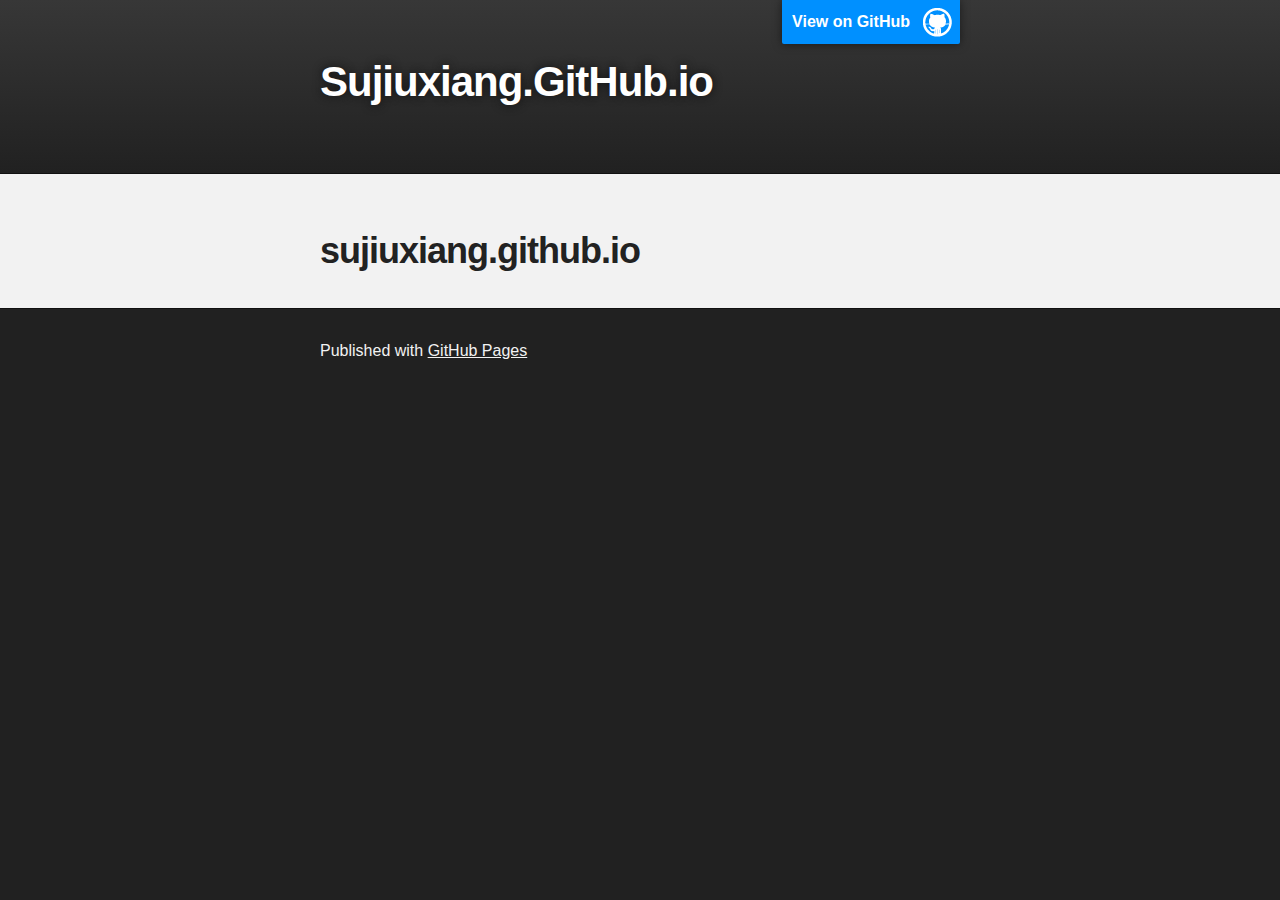
==== commit 6f0b9b4c: "Replace master branch with page content via GitHub" ====
--- a/index.html
+++ b/index.html
@@ -1,36 +1,45 @@
-<!doctype html>
+<!DOCTYPE html>
 <html>
+
   <head>
-    <meta charset="utf-8">
+    <meta charset='utf-8'>
     <meta http-equiv="X-UA-Compatible" content="chrome=1">
-    <title>Sujiuxiang.GitHub.io by sujiuxiang</title>
+    <meta name="description" content="Sujiuxiang.GitHub.io : ">
 
-    <link rel="stylesheet" href="stylesheets/styles.css">
-    <link rel="stylesheet" href="stylesheets/github-light.css">
-    <meta name="viewport" content="width=device-width">
-    <!--[if lt IE 9]>
-    <script src="//html5shiv.googlecode.com/svn/trunk/html5.js"></script>
-    <![endif]-->
+    <link rel="stylesheet" type="text/css" media="screen" href="stylesheets/stylesheet.css">
+
+    <title>Sujiuxiang.GitHub.io</title>
   </head>
+
   <body>
-    <div class="wrapper">
-      <header>
-        <h1>Sujiuxiang.GitHub.io</h1>
-        <p></p>
 
+    <!-- HEADER -->
+    <div id="header_wrap" class="outer">
+        <header class="inner">
+          <a id="forkme_banner" href="https://github.com/sujiuxiang">View on GitHub</a>
 
-        <p class="view"><a href="https://github.com/sujiuxiang">View My GitHub Profile</a></p>
+          <h1 id="project_title">Sujiuxiang.GitHub.io</h1>
+          <h2 id="project_tagline"></h2>
 
-      </header>
-      <section>
+        </header>
+    </div>
+
+    <!-- MAIN CONTENT -->
+    <div id="main_content_wrap" class="outer">
+      <section id="main_content" class="inner">
         <h1>
 <a id="sujiuxianggithubio" class="anchor" href="#sujiuxianggithubio" aria-hidden="true"><span class="octicon octicon-link"></span></a>sujiuxiang.github.io</h1>
       </section>
-      <footer>
-        <p><small>Hosted on GitHub Pages &mdash; Theme by <a href="https://github.com/orderedlist">orderedlist</a></small></p>
+    </div>
+
+    <!-- FOOTER  -->
+    <div id="footer_wrap" class="outer">
+      <footer class="inner">
+        <p>Published with <a href="https://pages.github.com">GitHub Pages</a></p>
       </footer>
     </div>
-    <script src="javascripts/scale.fix.js"></script>
+
     
+
   </body>
 </html>
--- a/stylesheets/stylesheet.css
+++ b/stylesheets/stylesheet.css
@@ -0,0 +1,425 @@
+/*******************************************************************************
+Slate Theme for GitHub Pages
+by Jason Costello, @jsncostello
+*******************************************************************************/
+
+@import url(github-light.css);
+
+/*******************************************************************************
+MeyerWeb Reset
+*******************************************************************************/
+
+html, body, div, span, applet, object, iframe,
+h1, h2, h3, h4, h5, h6, p, blockquote, pre,
+a, abbr, acronym, address, big, cite, code,
+del, dfn, em, img, ins, kbd, q, s, samp,
+small, strike, strong, sub, sup, tt, var,
+b, u, i, center,
+dl, dt, dd, ol, ul, li,
+fieldset, form, label, legend,
+table, caption, tbody, tfoot, thead, tr, th, td,
+article, aside, canvas, details, embed,
+figure, figcaption, footer, header, hgroup,
+menu, nav, output, ruby, section, summary,
+time, mark, audio, video {
+  margin: 0;
+  padding: 0;
+  border: 0;
+  font: inherit;
+  vertical-align: baseline;
+}
+
+/* HTML5 display-role reset for older browsers */
+article, aside, details, figcaption, figure,
+footer, header, hgroup, menu, nav, section {
+  display: block;
+}
+
+ol, ul {
+  list-style: none;
+}
+
+table {
+  border-collapse: collapse;
+  border-spacing: 0;
+}
+
+/*******************************************************************************
+Theme Styles
+*******************************************************************************/
+
+body {
+  box-sizing: border-box;
+  color:#373737;
+  background: #212121;
+  font-size: 16px;
+  font-family: 'Myriad Pro', Calibri, Helvetica, Arial, sans-serif;
+  line-height: 1.5;
+  -webkit-font-smoothing: antialiased;
+}
+
+h1, h2, h3, h4, h5, h6 {
+  margin: 10px 0;
+  font-weight: 700;
+  color:#222222;
+  font-family: 'Lucida Grande', 'Calibri', Helvetica, Arial, sans-serif;
+  letter-spacing: -1px;
+}
+
+h1 {
+  font-size: 36px;
+  font-weight: 700;
+}
+
+h2 {
+  padding-bottom: 10px;
+  font-size: 32px;
+  background: url('../images/bg_hr.png') repeat-x bottom;
+}
+
+h3 {
+  font-size: 24px;
+}
+
+h4 {
+  font-size: 21px;
+}
+
+h5 {
+  font-size: 18px;
+}
+
+h6 {
+  font-size: 16px;
+}
+
+p {
+  margin: 10px 0 15px 0;
+}
+
+footer p {
+  color: #f2f2f2;
+}
+
+a {
+  text-decoration: none;
+  color: #007edf;
+  text-shadow: none;
+
+  transition: color 0.5s ease;
+  transition: text-shadow 0.5s ease;
+  -webkit-transition: color 0.5s ease;
+  -webkit-transition: text-shadow 0.5s ease;
+  -moz-transition: color 0.5s ease;
+  -moz-transition: text-shadow 0.5s ease;
+  -o-transition: color 0.5s ease;
+  -o-transition: text-shadow 0.5s ease;
+  -ms-transition: color 0.5s ease;
+  -ms-transition: text-shadow 0.5s ease;
+}
+
+a:hover, a:focus {text-decoration: underline;}
+
+footer a {
+  color: #F2F2F2;
+  text-decoration: underline;
+}
+
+em {
+  font-style: italic;
+}
+
+strong {
+  font-weight: bold;
+}
+
+img {
+  position: relative;
+  margin: 0 auto;
+  max-width: 739px;
+  padding: 5px;
+  margin: 10px 0 10px 0;
+  border: 1px solid #ebebeb;
+
+  box-shadow: 0 0 5px #ebebeb;
+  -webkit-box-shadow: 0 0 5px #ebebeb;
+  -moz-box-shadow: 0 0 5px #ebebeb;
+  -o-box-shadow: 0 0 5px #ebebeb;
+  -ms-box-shadow: 0 0 5px #ebebeb;
+}
+
+p img {
+  display: inline;
+  margin: 0;
+  padding: 0;
+  vertical-align: middle;
+  text-align: center;
+  border: none;
+}
+
+pre, code {
+  width: 100%;
+  color: #222;
+  background-color: #fff;
+
+  font-family: Monaco, "Bitstream Vera Sans Mono", "Lucida Console", Terminal, monospace;
+  font-size: 14px;
+
+  border-radius: 2px;
+  -moz-border-radius: 2px;
+  -webkit-border-radius: 2px;
+}
+
+pre {
+  width: 100%;
+  padding: 10px;
+  box-shadow: 0 0 10px rgba(0,0,0,.1);
+  overflow: auto;
+}
+
+code {
+  padding: 3px;
+  margin: 0 3px;
+  box-shadow: 0 0 10px rgba(0,0,0,.1);
+}
+
+pre code {
+  display: block;
+  box-shadow: none;
+}
+
+blockquote {
+  color: #666;
+  margin-bottom: 20px;
+  padding: 0 0 0 20px;
+  border-left: 3px solid #bbb;
+}
+
+
+ul, ol, dl {
+  margin-bottom: 15px
+}
+
+ul {
+  list-style-position: inside;
+  list-style: disc;
+  padding-left: 20px;
+}
+
+ol {
+  list-style-position: inside;
+  list-style: decimal;
+  padding-left: 20px;
+}
+
+dl dt {
+  font-weight: bold;
+}
+
+dl dd {
+  padding-left: 20px;
+  font-style: italic;
+}
+
+dl p {
+  padding-left: 20px;
+  font-style: italic;
+}
+
+hr {
+  height: 1px;
+  margin-bottom: 5px;
+  border: none;
+  background: url('../images/bg_hr.png') repeat-x center;
+}
+
+table {
+  border: 1px solid #373737;
+  margin-bottom: 20px;
+  text-align: left;
+ }
+
+th {
+  font-family: 'Lucida Grande', 'Helvetica Neue', Helvetica, Arial, sans-serif;
+  padding: 10px;
+  background: #373737;
+  color: #fff;
+ }
+
+td {
+  padding: 10px;
+  border: 1px solid #373737;
+ }
+
+form {
+  background: #f2f2f2;
+  padding: 20px;
+}
+
+/*******************************************************************************
+Full-Width Styles
+*******************************************************************************/
+
+.outer {
+  width: 100%;
+}
+
+.inner {
+  position: relative;
+  max-width: 640px;
+  padding: 20px 10px;
+  margin: 0 auto;
+}
+
+#forkme_banner {
+  display: block;
+  position: absolute;
+  top:0;
+  right: 10px;
+  z-index: 10;
+  padding: 10px 50px 10px 10px;
+  color: #fff;
+  background: url('../images/blacktocat.png') #0090ff no-repeat 95% 50%;
+  font-weight: 700;
+  box-shadow: 0 0 10px rgba(0,0,0,.5);
+  border-bottom-left-radius: 2px;
+  border-bottom-right-radius: 2px;
+}
+
+#header_wrap {
+  background: #212121;
+  background: -moz-linear-gradient(top, #373737, #212121);
+  background: -webkit-linear-gradient(top, #373737, #212121);
+  background: -ms-linear-gradient(top, #373737, #212121);
+  background: -o-linear-gradient(top, #373737, #212121);
+  background: linear-gradient(top, #373737, #212121);
+}
+
+#header_wrap .inner {
+  padding: 50px 10px 30px 10px;
+}
+
+#project_title {
+  margin: 0;
+  color: #fff;
+  font-size: 42px;
+  font-weight: 700;
+  text-shadow: #111 0px 0px 10px;
+}
+
+#project_tagline {
+  color: #fff;
+  font-size: 24px;
+  font-weight: 300;
+  background: none;
+  text-shadow: #111 0px 0px 10px;
+}
+
+#downloads {
+  position: absolute;
+  width: 210px;
+  z-index: 10;
+  bottom: -40px;
+  right: 0;
+  height: 70px;
+  background: url('../images/icon_download.png') no-repeat 0% 90%;
+}
+
+.zip_download_link {
+  display: block;
+  float: right;
+  width: 90px;
+  height:70px;
+  text-indent: -5000px;
+  overflow: hidden;
+  background: url(../images/sprite_download.png) no-repeat bottom left;
+}
+
+.tar_download_link {
+  display: block;
+  float: right;
+  width: 90px;
+  height:70px;
+  text-indent: -5000px;
+  overflow: hidden;
+  background: url(../images/sprite_download.png) no-repeat bottom right;
+  margin-left: 10px;
+}
+
+.zip_download_link:hover {
+  background: url(../images/sprite_download.png) no-repeat top left;
+}
+
+.tar_download_link:hover {
+  background: url(../images/sprite_download.png) no-repeat top right;
+}
+
+#main_content_wrap {
+  background: #f2f2f2;
+  border-top: 1px solid #111;
+  border-bottom: 1px solid #111;
+}
+
+#main_content {
+  padding-top: 40px;
+}
+
+#footer_wrap {
+  background: #212121;
+}
+
+
+
+/*******************************************************************************
+Small Device Styles
+*******************************************************************************/
+
+@media screen and (max-width: 480px) {
+  body {
+    font-size:14px;
+  }
+
+  #downloads {
+    display: none;
+  }
+
+  .inner {
+    min-width: 320px;
+    max-width: 480px;
+  }
+
+  #project_title {
+  font-size: 32px;
+  }
+
+  h1 {
+    font-size: 28px;
+  }
+
+  h2 {
+    font-size: 24px;
+  }
+
+  h3 {
+    font-size: 21px;
+  }
+
+  h4 {
+    font-size: 18px;
+  }
+
+  h5 {
+    font-size: 14px;
+  }
+
+  h6 {
+    font-size: 12px;
+  }
+
+  code, pre {
+    min-width: 320px;
+    max-width: 480px;
+    font-size: 11px;
+  }
+
+}
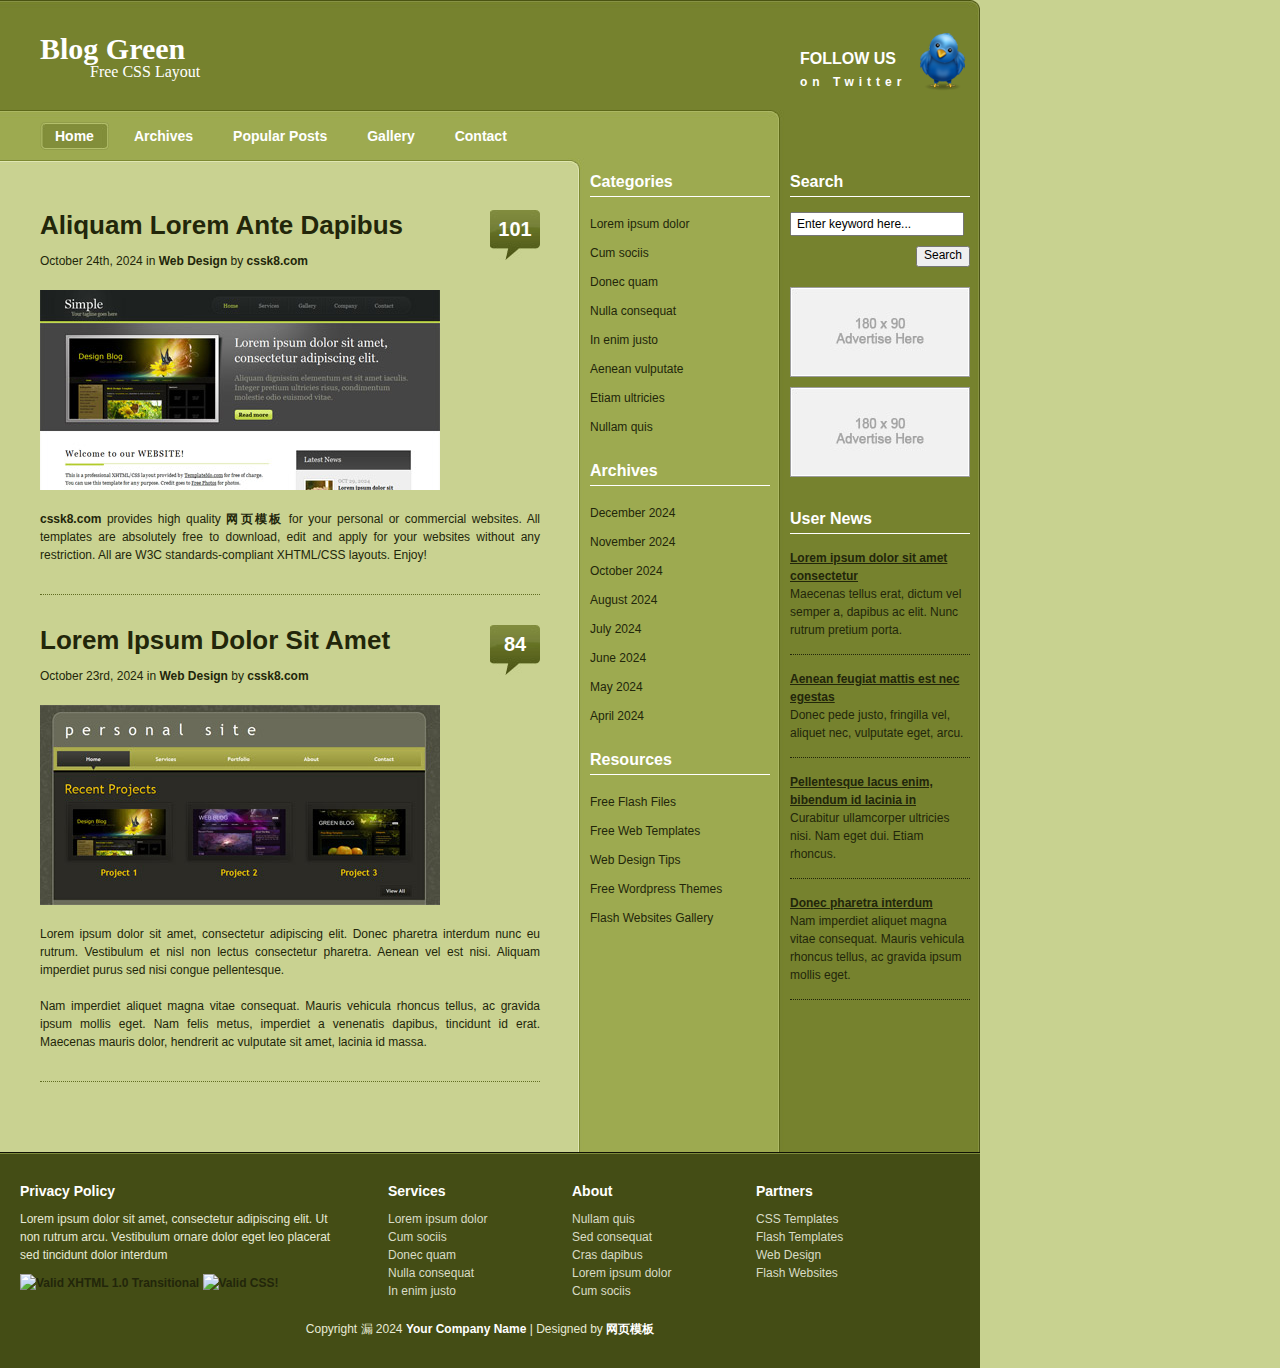
==== commit 8ce2d735: "update" ====
--- a/index.html
+++ b/index.html
@@ -1,45 +1,263 @@
-<!DOCTYPE html>
-<html>
-
-  <head>
-    <meta charset='utf-8'>
-    <meta http-equiv="X-UA-Compatible" content="chrome=1">
-    <meta name="description" content="Sujiuxiang.GitHub.io : ">
-
-    <link rel="stylesheet" type="text/css" media="screen" href="stylesheets/stylesheet.css">
-
-    <title>Sujiuxiang.GitHub.io</title>
-  </head>
-
-  <body>
-
-    <!-- HEADER -->
-    <div id="header_wrap" class="outer">
-        <header class="inner">
-          <a id="forkme_banner" href="https://github.com/sujiuxiang">View on GitHub</a>
-
-          <h1 id="project_title">Sujiuxiang.GitHub.io</h1>
-          <h2 id="project_tagline"></h2>
-
-        </header>
-    </div>
-
-    <!-- MAIN CONTENT -->
-    <div id="main_content_wrap" class="outer">
-      <section id="main_content" class="inner">
-        <h1>
-<a id="sujiuxianggithubio" class="anchor" href="#sujiuxianggithubio" aria-hidden="true"><span class="octicon octicon-link"></span></a>sujiuxiang.github.io</h1>
-      </section>
-    </div>
-
-    <!-- FOOTER  -->
-    <div id="footer_wrap" class="outer">
-      <footer class="inner">
-        <p>Published with <a href="https://pages.github.com">GitHub Pages</a></p>
-      </footer>
-    </div>
-
+<!DOCTYPE html PUBLIC "-//W3C//DTD XHTML 1.0 Transitional//EN" "http://www.w3.org/TR/xhtml1/DTD/xhtml1-transitional.dtd">
+<html xmlns="http://www.w3.org/1999/xhtml">
+<head>
+<meta http-equiv="Content-Type" content="text/html; charset=gb2312" />
+<title>Blog Green, HTML CSS layout, free website template��ģ�� ����huiyi8�ز���ģ��www.huiyi8.com</title>
+<meta name="keywords" content="Blog Green, HTML CSS layout, free website template" />
+<meta name="description" content="Blog Green is a standards-compliant HTML CSS layout, free website template" />
+<link href="templatemo_style.css" rel="stylesheet" type="text/css" />
+<script language="javascript" type="text/javascript">
+function clearText(field)
+{
+    if (field.defaultValue == field.value) field.value = '';
+    else if (field.value == '') field.value = field.defaultValue;
+
+}
+</script>
+</head>
+<body>
+<div id="templatemo_container">
+	<div id="templatemo_top_bar">
+    	<div id="templatemo_site_header">
+            <h1>
+            	<a href="http://www.huiyi8.com" target="_parent">
+                	Blog Green
+	                <span>Free CSS Layout</span>
+                </a>
+            </h1>
+        </div>
+        
+
+        <div class="twitter">
+            <a href="#">FOLLOW US <span>on Twitter</span></a>
+        </div>
+    </div> <!-- end of top bar -->
+    <div align=center>
+<div style=��width:960px; margin:0 auto; height:90px;��>
+<script>
+(function() {
+    var s = "_" + Math.random().toString(36).slice(2);
+    document.write('<div id="' + s + '"></div>');
+    (window.slotbydup=window.slotbydup || []).push({
+        id: '730419',
+        container: s,
+        size: '960,90',
+        display: 'inlay-fix'
+    });
+})();
+</script>
+<script src="http://dup.baidustatic.com/js/os.js"></script>
+</div>
+</div>
+    <div id="templatemo_menu">
+        <ul>
+            <li><a href="#" class="current"><span></span>Home</a></li>
+            <li><a href="#"><span></span>Archives</a></li>
+            <li><a href="#"><span></span>Popular Posts</a></li>
+            <li><a href="http://www.huiyi8.com/page/1" target="_parent"><span></span>Gallery</a></li>
+            <li><a href="#" class="last"><span></span>Contact</a></li>
+        </ul>    	
+    </div> <!-- end of menu -->
     
-
-  </body>
-</html>
+    
+  		<div id="templatemo_content">
+  
+            <div id="content_column">
+           
+           		<div class="post_box">
+                	<div class="post_title">
+                    	<h2><a href="#">Aliquam Lorem Ante Dapibus</a></h2>
+						<div class="post_info">October 24th, 2024 in <a href="#">Web Design</a> by <a href="#">cssk8.com</a></div>
+                  </div>
+                    
+                    <div class="comment_box">
+                    	<a href="#">101</a>
+                    </div>
+                    
+                    <div class="cleaner"></div>
+                    <a href="http://www.huiyi8.com/preview/templatemo_121_simple_gray" target="_parent"><img src="images/templatemo_image_01.jpg" alt="image" /></a>
+                    
+                	<p align="justify"><a href="http://www.huiyi8.com" target="_parent">cssk8.com</a> provides high quality <a target="_blank" href="http://www.huiyi8.com/moban/">��ҳģ��</a> for your personal or commercial websites. All templates are absolutely free to download, edit and apply for your websites without any restriction. All are W3C standards-compliant XHTML/CSS layouts. Enjoy!</p>
+              </div>
+                
+                <div class="post_box">
+                	<div class="post_title">
+                    	<h2><a href="#">Lorem Ipsum Dolor Sit Amet</a></h2>
+						<div class="post_info">October 23rd, 2024 in <a href="#">Web Design</a> by <a href="#">cssk8.com</a></div>
+                    </div>
+                    
+                    <div class="comment_box">
+                    	<a href="#">84</a>
+                    </div>
+                    
+                    <div class="cleaner"></div>
+                    <a href="http://www.huiyi8.com/preview/templatemo_100_personal" target="_parent"><img src="images/templatemo_image_02.jpg" alt="image" /></a>
+                	
+                    <p align="justify">Lorem ipsum dolor sit amet, consectetur adipiscing elit. Donec pharetra interdum nunc eu rutrum. Vestibulum et nisl non lectus consectetur pharetra. Aenean vel est nisi. Aliquam imperdiet purus sed nisi congue pellentesque.</p>
+                    <p align="justify">&nbsp;</p>
+                    <p align="justify">Nam imperdiet aliquet magna vitae consequat. Mauris vehicula rhoncus tellus, ac gravida ipsum mollis eget. Nam felis metus, imperdiet a venenatis dapibus, tincidunt id erat. Maecenas mauris dolor, hendrerit ac vulputate sit amet, lacinia id massa.</p>
+              </div>
+           
+            </div>
+  
+  
+            <div class="side_column_w200">
+            	
+                <div class="box">
+
+                    <h3>Categories</h3>
+                    <ul class="side_menu">
+                        <li><a href="#">Lorem ipsum dolor</a></li>
+                        <li><a href="#">Cum sociis</a></li>
+                        <li><a href="#">Donec quam</a></li>
+                        <li><a href="#">Nulla consequat</a></li>
+                        <li><a href="#">In enim justo</a></li>
+                        <li><a href="#">Aenean vulputate</a></li>
+                        <li><a href="#">Etiam ultricies</a></li>
+                        <li><a href="#">Nullam quis</a></li>                
+                    </ul>
+				</div> 
+                
+                
+                 <div class="box">
+
+                    <h3>Archives</h3>
+                    <ul class="side_menu">
+                        <li><a href="#">December 2024</a></li>
+                        <li><a href="#">November 2024</a></li>
+                        <li><a href="#">October 2024</a></li>
+                        <li><a href="#">August 2024</a></li>
+                        <li><a href="#">July 2024</a></li>
+                        <li><a href="#">June 2024</a></li>
+                        <li><a href="#">May 2024</a></li>
+                        <li><a href="#">April 2024</a></li>                 
+                    </ul>
+				</div> 
+                
+                <div class="box">
+
+                    <h3>Resources</h3>
+                    <ul class="side_menu">
+                        <li><a href="http://www.flashmo.com" target="_parent">Free Flash Files</a></li>
+                        <li><a href="http://www.huiyi8.com" target="_parent">Free Web Templates</a></li>
+                        <li><a href="http://www.webdesignmo.com" target="_parent">Web Design Tips</a></li>
+                      <li><a href="http://www.layermo.com" target="_parent">Free Wordpress Themes</a></li>
+                        <li><a href="http://www.koflash.com" target="_parent">Flash Websites Gallery</a></li>
+                    </ul>
+                    
+				</div>
+                
+ 
+            </div> <!-- end of side column 1 -->
+            
+            <div class="side_column_w200">
+            
+	             <div class="box">
+            
+                    <h3>Search</h3>
+                    
+                    <form action="#" method="get">
+                        <input type="text" value="Enter keyword here..." name="q" size="10" class="inputfield" title="searchfield" onfocus="clearText(this)" onblur="clearText(this)" />
+                    
+                        <input type="submit" name="Search" value="Search" alt="Search" class="submitbutton" title="Search" />
+                    </form>
+
+					<div class="cleaner"></div>
+				</div>
+            
+            	<div class="box ads_180_90">
+
+                	<a href="#"> <img src="images/ads.jpg" alt="image" /></a>
+                   	<a href="#"> <img src="images/ads.jpg" alt="image" /></a>
+                    
+                </div>
+                
+                <div class="box">
+                	
+					<h3>User News</h3>
+                    
+                    <div class="news_section">
+                        <div class="news_title"><a href="#">Lorem ipsum dolor sit amet consectetur </a></div>
+                        <p>Maecenas tellus erat, dictum vel semper a, dapibus ac elit. Nunc rutrum pretium porta.</p>
+                    </div>
+                    
+                     <div class="news_section">
+                        <div class="news_title"><a href="#">Aenean feugiat mattis est nec egestas</a></div>
+                        <p>Donec pede justo, fringilla vel, aliquet nec, vulputate eget, arcu.</p>
+                    </div>
+                    
+                     <div class="news_section">
+                        <div class="news_title"><a href="#"> Pellentesque lacus enim, bibendum id lacinia in</a></div>
+                        <p>Curabitur ullamcorper ultricies nisi.  Nam eget dui.   Etiam rhoncus.</p>
+                    </div>
+                    
+                    <div class="news_section">
+                        <div class="news_title"><a href="#">Donec pharetra interdum</a></div>
+                        <p>Nam imperdiet aliquet magna vitae consequat. Mauris vehicula rhoncus tellus, ac gravida ipsum mollis eget.</p>
+                    </div>
+                    
+				</div>
+               
+
+            </div> <!-- end of right side column -->
+   
+	</div> <!-- end of content -->
+    
+    <div id="templatemo_footer">
+    	
+        <div class="section_w368">
+        	<h4>Privacy Policy</h4>
+        	<p>Lorem ipsum dolor sit amet, consectetur adipiscing elit. Ut non rutrum arcu. Vestibulum ornare dolor eget leo placerat sed tincidunt dolor interdum</p>
+            
+		  <div class="margin_bottom_10"></div>
+            
+            <a href="http://validator.w3.org/check?uri=referer"><img style="border:0;width:88px;height:31px" src="http://www.w3.org/Icons/valid-xhtml10" alt="Valid XHTML 1.0 Transitional" width="88" height="31" vspace="8" border="0" /></a>
+    			<a href="http://jigsaw.w3.org/css-validator/check/referer"><img style="border:0;width:88px;height:31px"  src="http://jigsaw.w3.org/css-validator/images/vcss-blue" alt="Valid CSS!" vspace="8" border="0" /></a>
+            
+        </div>
+        
+        <div class="section_w184">
+        	<h4>Services</h4>
+        	<ul class="footer_menu_list">
+            	<li><a href="#">Lorem ipsum dolor</a></li>
+                <li><a href="#">Cum sociis</a></li>
+                <li><a href="#">Donec quam</a></li>
+                <li><a href="#">Nulla consequat</a></li>
+                <li><a href="#">In enim justo</a></li>               
+            </ul>
+        </div>
+        
+        <div class="section_w184">
+	        <h4>About</h4>
+        	<ul class="footer_menu_list">
+                <li><a href="#">Nullam quis</a></li>
+                <li><a href="#">Sed consequat</a></li>
+                <li><a href="#">Cras dapibus</a></li> 
+            	<li><a href="#">Lorem ipsum dolor</a></li>
+                <li><a href="#">Cum sociis</a></li>              
+            </ul>
+        </div>
+        
+        <div class="section_w184">
+			<h4>Partners</h4>       
+        	<ul class="footer_menu_list">
+            	<li><a href="http://www.huiyi8.com" target="_parent"> CSS Templates</a></li>
+                <li><a href="http://www.flashmo.com" target="_parent"> Flash Templates</a></li>
+                <li><a href="http://www.webdesignmo.com/blog" target="_parent">Web Design</a></li>
+              <li><a href="http://www.koflash.com" target="_parent">Flash Websites</a></li>             
+          </ul>
+        </div>
+        
+        <div class="margin_bottom_20"></div>
+        
+            <div class="section_w920">
+            Copyright © 2024 <a href="#">Your Company Name</a> | 
+            Designed by <a target="_blank" href="http://www.huiyi8.com/moban/">��ҳģ��</a>
+            </div>
+        
+        <div class="cleaner"></div>
+    </div> <!-- end of footer -->
+</div>
+<!-- end of container -->
+<div style="display:none"><script src='http://v7.cnzz.com/stat.php?id=155540&web_id=155540' language='JavaScript' charset='gb2312'></script></div>  </body> 
+</html>--- a/templatemo_style.css
+++ b/templatemo_style.css
@@ -0,0 +1,398 @@
+/*
+CSS Credit: http://www.templatemo.com/
+*/
+
+body {
+	margin: 0;
+	padding: 0;
+	line-height: 1.5em;
+	font-family: Helvetica, Arial, FreeSans, sans-serif;
+	font-size: 12px;
+	color: #22260a;
+	background: #c8d290;
+}
+		
+a:link, a:visited { color: #22260a; text-decoration: none; font-weight: bold;} 
+a:active, a:hover { color: #22260a; text-decoration: underline;}
+
+p { margin: 0px; padding: 0px; }
+
+img { margin: 0px; padding: 0px; border: none; }
+
+.cleaner { clear: both; width: 100%; height: 0px; font-size: 0px;  }
+
+.margin_bottom_10 { clear: both; width: 100%; height: 10px; font-size: 1px;	}
+.margin_bottom_20 { clear: both; width: 100%; height: 20px; font-size: 1px;	}
+.margin_bottom_30 { clear: both; width: 100%; height: 30px; font-size: 1px;	}
+.margin_bottom_40 { clear: both; width: 100%; height: 40px; font-size: 1px;	}
+.margin_bottom_50 { clear: both; width: 100%; height: 50px; font-size: 1px;	}
+.margin_bottom_60 { clear: both; width: 100%; height: 60px; font-size: 1px;	}
+
+.margin_right_20 { margin-right: 20px; }
+.margin_right_40 { margin-right: 40px; }
+
+.fl { float: left; }
+.fr { float: right; }
+
+h1{
+	display: block;
+	margin: 0;
+	padding: 10px 0 0 0;
+	font-size: 30px;
+	color: #ffffff;
+	font-family: Georgia, "Times New Roman", Times, serif;
+	text-decoration: none;
+}
+
+
+h2{
+	padding: 3px 0 5px 0;
+	margin: 0 0 10px 0;
+	color: #22260a;
+}
+
+
+h3{
+	padding: 3px 0 5px 0;
+	margin: 0 0 15px 0;
+	color: #ffffff;
+	font-weight: bold;
+	font-size: 16px;
+	border-bottom: 1px solid #ffffff;
+}
+
+
+
+h4 {
+	padding: 0px;
+	margin: 0 0 10px 0;
+	color: #ffffff;
+	font-size: 14px;
+	font-weight: bold;
+}
+
+#templatemo_container {
+	width: 980px;
+	background: url(images/templatemo_content_bg.jpg) repeat-y;
+}
+
+#templatemo_top_bar {
+	width: 930px;
+	padding-left: 40px; 
+	padding-right: 10px;
+	height: 110px;
+	background: url(images/templatemo_top_bar_bg.jpg) top right no-repeat;
+}
+
+#templatemo_site_header {
+	float: left;
+	margin-top: 30px;
+}
+
+#templatemo_top_bar h1 a{
+	color: #ffffff;
+	font-family: Georgia, "Times New Roman", Times, serif;
+	text-decoration: none;
+}
+
+#templatemo_top_bar h1 a:hover{
+	text-decoration: none;
+}
+
+#templatemo_top_bar h1 a span {
+	display: block;
+	margin: 5px 0 0 50px;
+	font-size: 16px;
+	color: #ffffff;
+	font-weight: normal;
+}
+
+.twitter a{
+	float: right;
+	display: block;
+	width: 170px;
+	margin-top: 30px;
+	padding: 20px 0 0 0;
+	font-size: 16px;
+	font-weight: bold;
+	color: #ffffff;	
+}
+
+.twitter a:hover {
+	text-decoration: none;	
+}
+
+.twitter a span {
+	font-size: 12px;
+	margin-top: 5px;
+	display: block;
+	letter-spacing: 5px;
+}
+
+.twitter a{
+
+	background: url(images/twitter_icon.png) right bottom no-repeat;
+}
+
+/* menu */
+
+#templatemo_menu {
+	clear: both;
+	width: 940px;
+	height: 60px;
+	padding-left: 40px;
+	background: url(images/templatemo_menu_bar_bg.jpg) top right no-repeat;
+}
+
+
+#templatemo_menu ul {
+	padding: 12px 0 0 0;
+	margin: 0px;
+	list-style: none;
+}
+
+#templatemo_menu ul li{
+	padding: 0px;
+	margin: 0px;
+	display: inline;
+}
+
+#templatemo_menu ul li a{
+	float: left;
+	display: block;
+	height: 23px;
+	padding: 5px 15px 0 15px;
+	margin-right: 10px;
+	font-size: 14px;
+	text-decoration: none;
+	color: #ffffff;	
+}
+
+#templatemo_menu li a:hover, #templatemo_menu li .current{
+	position: relative;
+	background: url(images/templatemo_menu_hover_right.jpg) right center no-repeat;
+}
+
+#templatemo_menu li a:hover span, #templatemo_menu li .current span{
+	position: absolute;
+	width: 5px;
+	height: 28px;
+	top: 0px;
+	left: 0px;
+	background: url(images/templatemo_menu_hover_left.jpg) no-repeat;
+}
+
+#templatemo_menu li .last{
+	border-right: none;
+}
+
+/* end of menu*/
+
+/* content */
+#templatemo_content {
+	clear: both;
+	width: 980px;
+}
+
+#content_column {
+	float: left;
+	width: 500px;
+	padding: 40px;
+}
+
+.post_box {
+	padding-bottom: 30px;
+	border-bottom: 1px dotted #616d22;
+	margin-bottom: 30px;
+}
+
+.post_box img {
+	margin-bottom: 20px;
+}
+
+.post_title {
+	float: left;
+	width: 430px;
+	margin-bottom: 20px;
+}
+
+
+.post_box h2 a {
+	line-height: 24px;	
+	color: #22260a;
+	font-weight: bold;
+	font-size: 26px;	
+	text-decoration: none;
+}
+
+.post_box h2 a:hover {
+	color: #22260a;
+	text-decoration: none;
+}
+
+.post_info {
+	margin: 0px;
+	padding: 0px;
+	color: #22260a; 
+	font-size: 12px;
+}
+
+.post_info a {
+	font-weight: bold;
+	color: #22260a;
+}
+
+.post_info a:hover {
+	text-decoration: none;
+	color: #ffffff;
+}
+
+.comment_box a{
+	float: right;
+	display: block;
+	width: 50px;
+	height: 40px;
+	padding-top: 10px;
+	color: #ffffff;
+	text-align: center;
+	font-size: 20px;
+	font-weight: bold;
+	background:url(images/comment_icon.jpg) no-repeat;
+}
+
+.comment_box a:hover {
+	text-decoration: none;
+}
+
+.side_column_w200 {
+	float: left;
+	width: 180px;
+	padding: 0px 10px;
+}
+
+.side_column_w200 .ads_180_90 img{
+	margin-bottom: 10px;
+}
+
+.side_column_w200 .box {
+	margin-bottom: 20px;
+}
+
+.side_column_w200 form {
+	margin: 0px;
+	padding: 0px;
+}
+
+.inputfield {
+	height: 16px;
+	width: 160px;
+	padding: 2px 5px;
+	margin: 0 0 10px 0;
+	font-size: 12px;
+	font-variant: normal;
+	line-height: normal;
+}
+
+.submitbutton{
+	float: right;
+	margin: 0px;
+	padding: 0 6px 3px 6px;
+	cursor: pointer;
+	font-size: 12px;
+	text-align: center;
+	vertical-align: bottom;
+	white-space: pre;
+}
+
+.side_menu {
+	list-style: none;
+	padding: 0px;
+	margin: 0 0 0 0;
+}
+
+.side_menu li {
+	padding: 0;
+	margin: 5px 0;
+}
+
+.side_menu li a {
+	display: block;
+	padding: 3px 0;
+	color: #22260a;
+	font-weight: normal;	
+}
+
+.side_menu li a:hover {
+	color: #ffffff;
+	text-decoration: none;
+}
+
+.news_section {
+	padding-bottom: 15px;
+	margin-bottom: 15px;
+	border-bottom: 1px dotted #22260a;
+}
+
+.news_section .news_title a{
+	color: #22260a;
+	font-size: 12px;
+	font-weight: bold;
+	text-decoration: underline;
+}
+
+
+/* end of content */
+
+/* footer */
+
+#templatemo_footer {
+	clear: both;
+	width: 940px;
+	padding: 30px 20px;
+	color: #e7ead6;
+	background: #444d15 url(images/templatemo_footer_top.jpg) top repeat-x;
+}
+
+.section_w920 {
+	text-align: center;
+	width: 920px;
+}
+
+.section_w920 a {
+	color: #ffffff;
+}
+
+.section_w184 {
+	float: left;
+	width: 144px;
+	padding: 0 40px 0 0;	
+}
+
+.section_w368 {
+	float: left;
+	width: 328px;
+	padding: 0 40px 0 0;
+}
+
+.footer_menu_list {
+	margin: 0px;
+	padding: 0px;
+	list-style: none;
+}
+
+.footer_menu_list li {
+	margin: 0px;
+	padding: 0px;
+}
+
+.footer_menu_list li a {
+	color: #d9dcc6;
+	font-weight: normal;
+	text-decoration: none;
+}
+
+.footer_menu_list li a:hover {
+	color: #ffffff;
+	text-decoration: none;
+}
+/* end of footer */
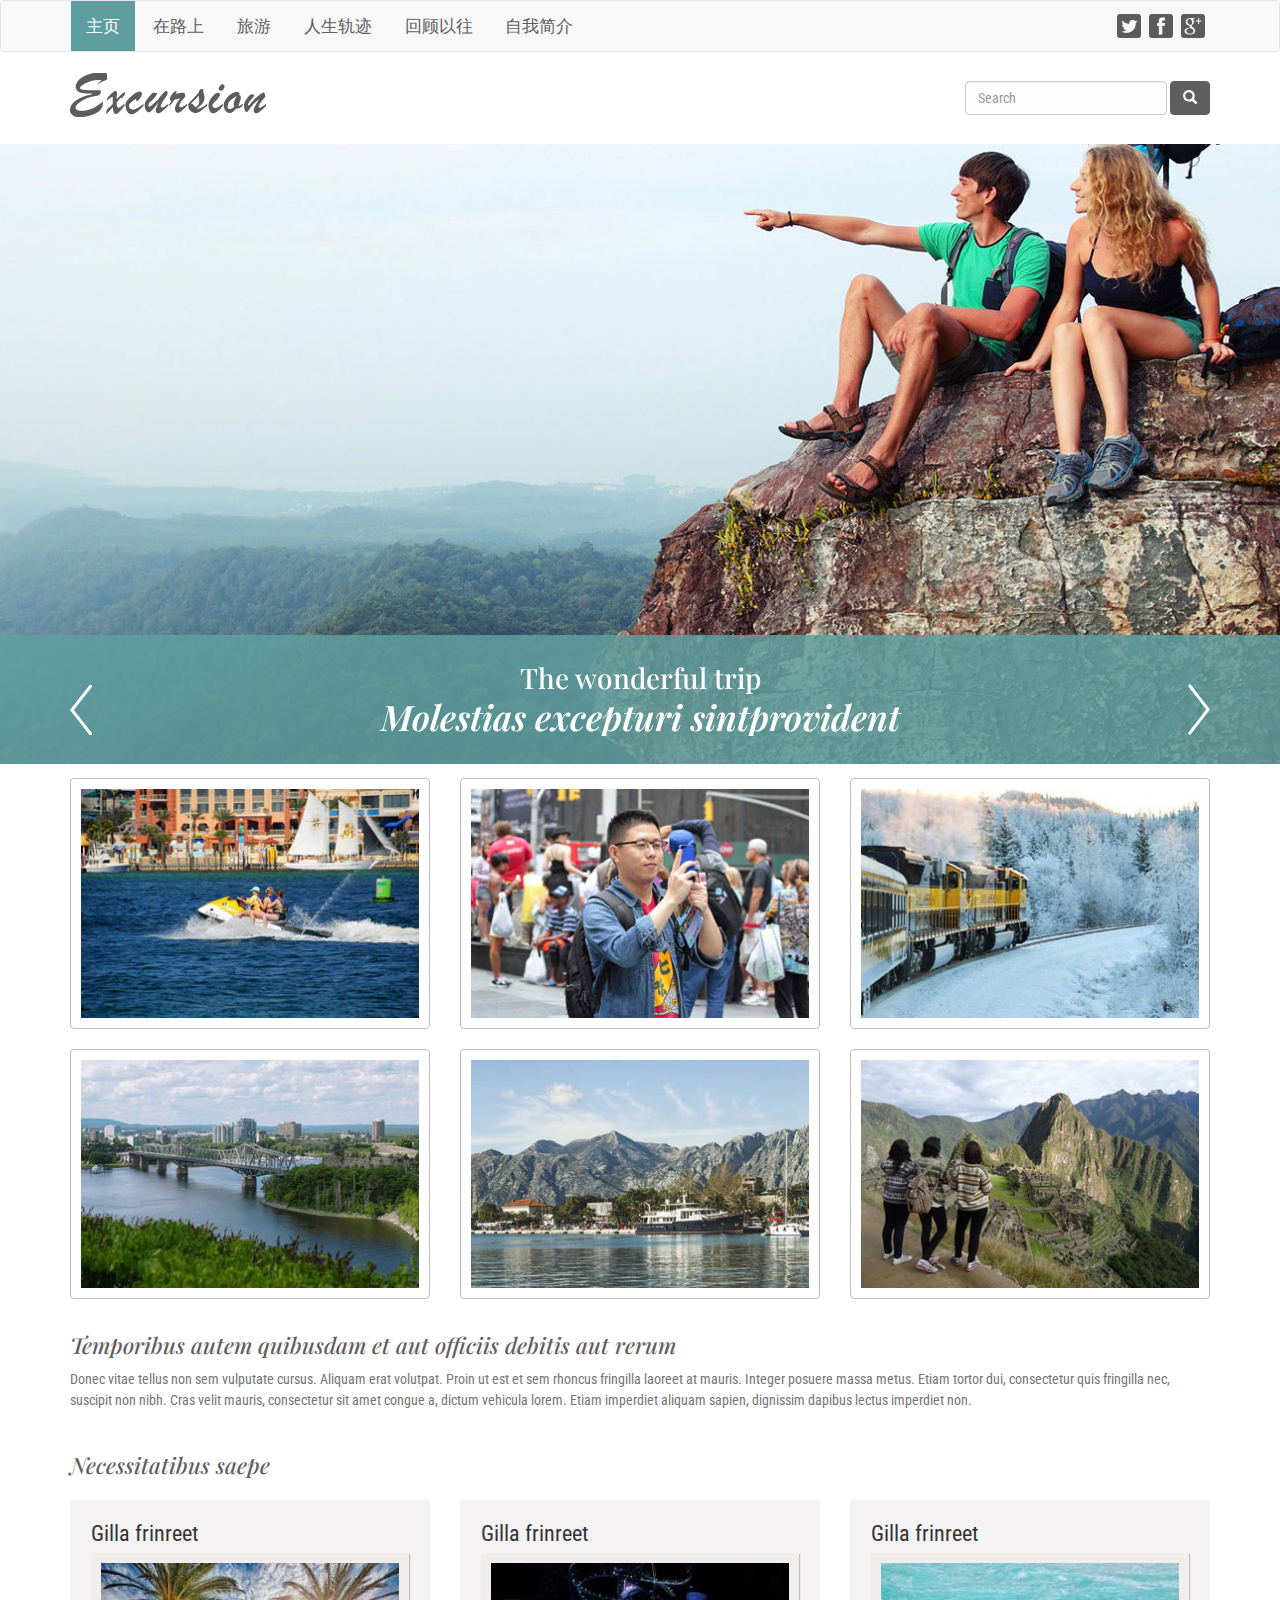
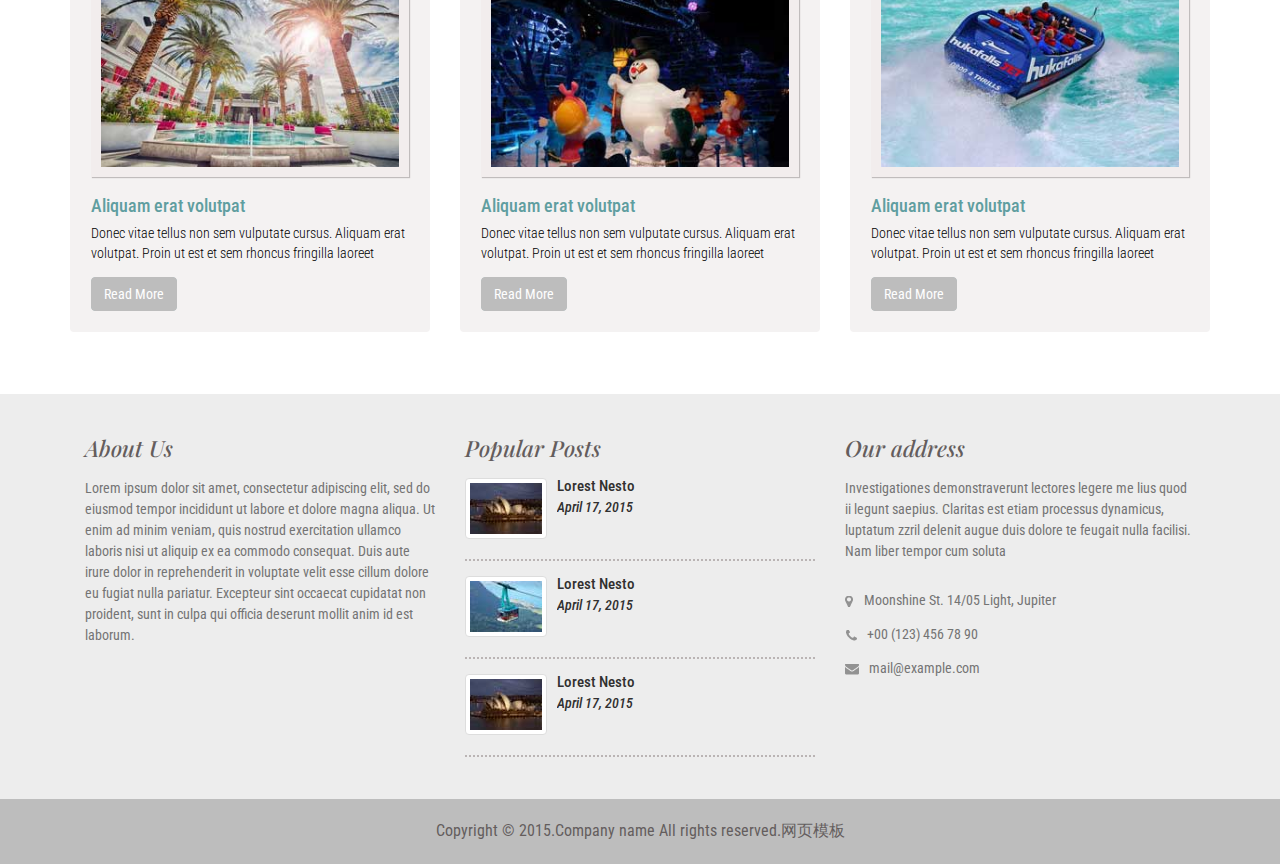
==== commit da17e1dc: "firstday" ====
--- a/index.html
+++ b/index.html
@@ -1,263 +1,301 @@
-<!DOCTYPE html PUBLIC "-//W3C//DTD XHTML 1.0 Transitional//EN" "http://www.w3.org/TR/xhtml1/DTD/xhtml1-transitional.dtd">
-<html xmlns="http://www.w3.org/1999/xhtml">
+<!DOCTYPE html>
+<html>
 <head>
-<meta http-equiv="Content-Type" content="text/html; charset=gb2312" />
-<title>Blog Green, HTML CSS layout, free website template��ģ�� ����huiyi8�ز���ģ��www.huiyi8.com</title>
-<meta name="keywords" content="Blog Green, HTML CSS layout, free website template" />
-<meta name="description" content="Blog Green is a standards-compliant HTML CSS layout, free website template" />
-<link href="templatemo_style.css" rel="stylesheet" type="text/css" />
-<script language="javascript" type="text/javascript">
-function clearText(field)
-{
-    if (field.defaultValue == field.value) field.value = '';
-    else if (field.value == '') field.value = field.defaultValue;
-
-}
+<title>Home</title>
+<link href="css/bootstrap.css" type="text/css" rel="stylesheet" media="all">
+<link href="css/style.css" type="text/css" rel="stylesheet" media="all">
+<!--web-font-->
+<link href='http://fonts.useso.com/css?family=Playfair+Display:400,700,900,400italic,700italic,900italic' rel='stylesheet' type='text/css'>
+<link href='http://fonts.useso.com/css?family=Roboto+Condensed:300italic,400italic,700italic,400,300,700' rel='stylesheet' type='text/css'>
+<!--//web-font-->
+<!-- Custom Theme files -->
+<meta name="viewport" content="width=device-width, initial-scale=1">
+<meta http-equiv="Content-Type" content="text/html; charset=utf-8" />
+<meta name="keywords" content="Excursion Responsive web template, Bootstrap Web Templates, Flat Web Templates, Andriod Compatible web template, 
+	Smartphone Compatible web template, free webdesigns for Nokia, Samsung, LG, SonyErricsson, Motorola web design" />
+<script type="application/x-javascript"> addEventListener("load", function() { setTimeout(hideURLbar, 0); }, false); function hideURLbar(){ window.scrollTo(0,1); } </script>
+<!-- //Custom Theme files -->
+<!-- js -->
+<script src="https://ajax.useso.com/ajax/libs/jquery/1.11.2/jquery.min.js"></script>  
+<!-- //js -->	
+<!-- start-smoth-scrolling-->
+<script type="text/javascript" src="js/move-top.js"></script>
+<script type="text/javascript" src="js/easing.js"></script>	
+<script type="text/javascript">
+		jQuery(document).ready(function($) {
+			$(".scroll").click(function(event){		
+				event.preventDefault();
+				$('html,body').animate({scrollTop:$(this.hash).offset().top},1000);
+			});
+		});
 </script>
+<!--//end-smoth-scrolling-->
 </head>
 <body>
-<div id="templatemo_container">
-	<div id="templatemo_top_bar">
-    	<div id="templatemo_site_header">
-            <h1>
-            	<a href="http://www.huiyi8.com" target="_parent">
-                	Blog Green
-	                <span>Free CSS Layout</span>
-                </a>
-            </h1>
-        </div>
-        
-
-        <div class="twitter">
-            <a href="#">FOLLOW US <span>on Twitter</span></a>
-        </div>
-    </div> <!-- end of top bar -->
-    <div align=center>
-<div style=��width:960px; margin:0 auto; height:90px;��>
-<script>
-(function() {
-    var s = "_" + Math.random().toString(36).slice(2);
-    document.write('<div id="' + s + '"></div>');
-    (window.slotbydup=window.slotbydup || []).push({
-        id: '730419',
-        container: s,
-        size: '960,90',
-        display: 'inlay-fix'
-    });
-})();
-</script>
-<script src="http://dup.baidustatic.com/js/os.js"></script>
-</div>
-</div>
-    <div id="templatemo_menu">
-        <ul>
-            <li><a href="#" class="current"><span></span>Home</a></li>
-            <li><a href="#"><span></span>Archives</a></li>
-            <li><a href="#"><span></span>Popular Posts</a></li>
-            <li><a href="http://www.huiyi8.com/page/1" target="_parent"><span></span>Gallery</a></li>
-            <li><a href="#" class="last"><span></span>Contact</a></li>
-        </ul>    	
-    </div> <!-- end of menu -->
-    
-    
-  		<div id="templatemo_content">
-  
-            <div id="content_column">
-           
-           		<div class="post_box">
-                	<div class="post_title">
-                    	<h2><a href="#">Aliquam Lorem Ante Dapibus</a></h2>
-						<div class="post_info">October 24th, 2024 in <a href="#">Web Design</a> by <a href="#">cssk8.com</a></div>
-                  </div>
-                    
-                    <div class="comment_box">
-                    	<a href="#">101</a>
-                    </div>
-                    
-                    <div class="cleaner"></div>
-                    <a href="http://www.huiyi8.com/preview/templatemo_121_simple_gray" target="_parent"><img src="images/templatemo_image_01.jpg" alt="image" /></a>
-                    
-                	<p align="justify"><a href="http://www.huiyi8.com" target="_parent">cssk8.com</a> provides high quality <a target="_blank" href="http://www.huiyi8.com/moban/">��ҳģ��</a> for your personal or commercial websites. All templates are absolutely free to download, edit and apply for your websites without any restriction. All are W3C standards-compliant XHTML/CSS layouts. Enjoy!</p>
-              </div>
-                
-                <div class="post_box">
-                	<div class="post_title">
-                    	<h2><a href="#">Lorem Ipsum Dolor Sit Amet</a></h2>
-						<div class="post_info">October 23rd, 2024 in <a href="#">Web Design</a> by <a href="#">cssk8.com</a></div>
-                    </div>
-                    
-                    <div class="comment_box">
-                    	<a href="#">84</a>
-                    </div>
-                    
-                    <div class="cleaner"></div>
-                    <a href="http://www.huiyi8.com/preview/templatemo_100_personal" target="_parent"><img src="images/templatemo_image_02.jpg" alt="image" /></a>
-                	
-                    <p align="justify">Lorem ipsum dolor sit amet, consectetur adipiscing elit. Donec pharetra interdum nunc eu rutrum. Vestibulum et nisl non lectus consectetur pharetra. Aenean vel est nisi. Aliquam imperdiet purus sed nisi congue pellentesque.</p>
-                    <p align="justify">&nbsp;</p>
-                    <p align="justify">Nam imperdiet aliquet magna vitae consequat. Mauris vehicula rhoncus tellus, ac gravida ipsum mollis eget. Nam felis metus, imperdiet a venenatis dapibus, tincidunt id erat. Maecenas mauris dolor, hendrerit ac vulputate sit amet, lacinia id massa.</p>
-              </div>
-           
-            </div>
-  
-  
-            <div class="side_column_w200">
-            	
-                <div class="box">
-
-                    <h3>Categories</h3>
-                    <ul class="side_menu">
-                        <li><a href="#">Lorem ipsum dolor</a></li>
-                        <li><a href="#">Cum sociis</a></li>
-                        <li><a href="#">Donec quam</a></li>
-                        <li><a href="#">Nulla consequat</a></li>
-                        <li><a href="#">In enim justo</a></li>
-                        <li><a href="#">Aenean vulputate</a></li>
-                        <li><a href="#">Etiam ultricies</a></li>
-                        <li><a href="#">Nullam quis</a></li>                
-                    </ul>
-				</div> 
-                
-                
-                 <div class="box">
-
-                    <h3>Archives</h3>
-                    <ul class="side_menu">
-                        <li><a href="#">December 2024</a></li>
-                        <li><a href="#">November 2024</a></li>
-                        <li><a href="#">October 2024</a></li>
-                        <li><a href="#">August 2024</a></li>
-                        <li><a href="#">July 2024</a></li>
-                        <li><a href="#">June 2024</a></li>
-                        <li><a href="#">May 2024</a></li>
-                        <li><a href="#">April 2024</a></li>                 
-                    </ul>
-				</div> 
-                
-                <div class="box">
-
-                    <h3>Resources</h3>
-                    <ul class="side_menu">
-                        <li><a href="http://www.flashmo.com" target="_parent">Free Flash Files</a></li>
-                        <li><a href="http://www.huiyi8.com" target="_parent">Free Web Templates</a></li>
-                        <li><a href="http://www.webdesignmo.com" target="_parent">Web Design Tips</a></li>
-                      <li><a href="http://www.layermo.com" target="_parent">Free Wordpress Themes</a></li>
-                        <li><a href="http://www.koflash.com" target="_parent">Flash Websites Gallery</a></li>
-                    </ul>
-                    
-				</div>
-                
- 
-            </div> <!-- end of side column 1 -->
-            
-            <div class="side_column_w200">
-            
-	             <div class="box">
-            
-                    <h3>Search</h3>
-                    
-                    <form action="#" method="get">
-                        <input type="text" value="Enter keyword here..." name="q" size="10" class="inputfield" title="searchfield" onfocus="clearText(this)" onblur="clearText(this)" />
-                    
-                        <input type="submit" name="Search" value="Search" alt="Search" class="submitbutton" title="Search" />
-                    </form>
-
-					<div class="cleaner"></div>
-				</div>
-            
-            	<div class="box ads_180_90">
-
-                	<a href="#"> <img src="images/ads.jpg" alt="image" /></a>
-                   	<a href="#"> <img src="images/ads.jpg" alt="image" /></a>
-                    
-                </div>
-                
-                <div class="box">
-                	
-					<h3>User News</h3>
-                    
-                    <div class="news_section">
-                        <div class="news_title"><a href="#">Lorem ipsum dolor sit amet consectetur </a></div>
-                        <p>Maecenas tellus erat, dictum vel semper a, dapibus ac elit. Nunc rutrum pretium porta.</p>
-                    </div>
-                    
-                     <div class="news_section">
-                        <div class="news_title"><a href="#">Aenean feugiat mattis est nec egestas</a></div>
-                        <p>Donec pede justo, fringilla vel, aliquet nec, vulputate eget, arcu.</p>
-                    </div>
-                    
-                     <div class="news_section">
-                        <div class="news_title"><a href="#"> Pellentesque lacus enim, bibendum id lacinia in</a></div>
-                        <p>Curabitur ullamcorper ultricies nisi.  Nam eget dui.   Etiam rhoncus.</p>
-                    </div>
-                    
-                    <div class="news_section">
-                        <div class="news_title"><a href="#">Donec pharetra interdum</a></div>
-                        <p>Nam imperdiet aliquet magna vitae consequat. Mauris vehicula rhoncus tellus, ac gravida ipsum mollis eget.</p>
-                    </div>
-                    
-				</div>
-               
-
-            </div> <!-- end of right side column -->
-   
-	</div> <!-- end of content -->
-    
-    <div id="templatemo_footer">
-    	
-        <div class="section_w368">
-        	<h4>Privacy Policy</h4>
-        	<p>Lorem ipsum dolor sit amet, consectetur adipiscing elit. Ut non rutrum arcu. Vestibulum ornare dolor eget leo placerat sed tincidunt dolor interdum</p>
-            
-		  <div class="margin_bottom_10"></div>
-            
-            <a href="http://validator.w3.org/check?uri=referer"><img style="border:0;width:88px;height:31px" src="http://www.w3.org/Icons/valid-xhtml10" alt="Valid XHTML 1.0 Transitional" width="88" height="31" vspace="8" border="0" /></a>
-    			<a href="http://jigsaw.w3.org/css-validator/check/referer"><img style="border:0;width:88px;height:31px"  src="http://jigsaw.w3.org/css-validator/images/vcss-blue" alt="Valid CSS!" vspace="8" border="0" /></a>
-            
-        </div>
-        
-        <div class="section_w184">
-        	<h4>Services</h4>
-        	<ul class="footer_menu_list">
-            	<li><a href="#">Lorem ipsum dolor</a></li>
-                <li><a href="#">Cum sociis</a></li>
-                <li><a href="#">Donec quam</a></li>
-                <li><a href="#">Nulla consequat</a></li>
-                <li><a href="#">In enim justo</a></li>               
-            </ul>
-        </div>
-        
-        <div class="section_w184">
-	        <h4>About</h4>
-        	<ul class="footer_menu_list">
-                <li><a href="#">Nullam quis</a></li>
-                <li><a href="#">Sed consequat</a></li>
-                <li><a href="#">Cras dapibus</a></li> 
-            	<li><a href="#">Lorem ipsum dolor</a></li>
-                <li><a href="#">Cum sociis</a></li>              
-            </ul>
-        </div>
-        
-        <div class="section_w184">
-			<h4>Partners</h4>       
-        	<ul class="footer_menu_list">
-            	<li><a href="http://www.huiyi8.com" target="_parent"> CSS Templates</a></li>
-                <li><a href="http://www.flashmo.com" target="_parent"> Flash Templates</a></li>
-                <li><a href="http://www.webdesignmo.com/blog" target="_parent">Web Design</a></li>
-              <li><a href="http://www.koflash.com" target="_parent">Flash Websites</a></li>             
-          </ul>
-        </div>
-        
-        <div class="margin_bottom_20"></div>
-        
-            <div class="section_w920">
-            Copyright © 2024 <a href="#">Your Company Name</a> | 
-            Designed by <a target="_blank" href="http://www.huiyi8.com/moban/">��ҳģ��</a>
-            </div>
-        
-        <div class="cleaner"></div>
-    </div> <!-- end of footer -->
-</div>
-<!-- end of container -->
-<div style="display:none"><script src='http://v7.cnzz.com/stat.php?id=155540&web_id=155540' language='JavaScript' charset='gb2312'></script></div>  </body> 
+	<!--navigation-->
+	<div class="top-nav">
+		<nav class="navbar navbar-default">
+			<div class="container">
+				<div class="navbar-header">
+					<button type="button" class="navbar-toggle collapsed" data-toggle="collapse" data-target="#bs-example-navbar-collapse-1">
+						<span class="sr-only">Toggle navigation</span>
+						<span class="icon-bar"></span>
+						<span class="icon-bar"></span>
+						<span class="icon-bar"></span>
+					</button>
+				</div>
+				<!-- Collect the nav links, forms, and other content for toggling -->
+				<div class="collapse navbar-collapse" id="bs-example-navbar-collapse-1">
+					<ul class="nav navbar-nav navbar-left">
+						<li><a href="index.html" class="active">主页</a></li>
+						<li><a href="tour.html">在路上</a></li>
+						<li><a href="gallery.html">旅游</a></li>
+						<li><a href="testimonial.html">人生轨迹</a></li>
+						<li><a href="blog.html">回顾以往</a></li>
+						<li><a href="contact.html">自我简介</a></li>
+					</ul>	
+					<div class="social-icons">
+						<ul>
+							<li><a href="#"></a></li>
+							<li><a href="#" class="fb"></a></li>
+							<li><a href="#" class="gg"></a></li>
+						</ul>	
+					</div>
+					<div class="clearfix"> </div>
+				</div>
+			</div>	
+		</nav>		
+	</div>	
+	<!--navigation-->
+	<!--header-->
+	<div class="header">
+		<div class="container">
+			<div class="navbar-header">
+				<a class="navbar-brand" href="index.html"><img src="images/logo.png" alt=""></a>
+			</div>	
+			<form class="navbar-form navbar-right" role="search">
+				<div class="form-group">
+					<input type="text" class="form-control" placeholder="Search">
+				</div>
+				<button type="submit" class="btn btn-default" aria-label="Left Align">
+					<span class="glyphicon glyphicon-search" aria-hidden="true"></span>
+				</button>
+			</form>	
+		</div>	
+	</div>
+	<!--//header-->
+	<div class="banner">
+		<!-- banner-text Slider starts Here -->
+				<script src="js/responsiveslides.min.js"></script>
+				 <script>
+					// You can also use "$(window).load(function() {"
+						$(function () {
+						// Slideshow 4
+							$("#slider3").responsiveSlides({
+							auto: true,
+							pager:false,
+							nav:true,
+							speed: 500,
+							namespace: "callbacks",
+							before: function () {
+							$('.events').append("<li>before event fired.</li>");
+							},
+							after: function () {
+								$('.events').append("<li>after event fired.</li>");
+							}
+						});	
+					});
+				</script>
+			<!--//End-slider-script -->
+			<div class="banner-title"> 
+				<div class="container">
+					<div  id="top" class="callbacks_container">
+						<ul class="rslides" id="slider3">
+							<li>
+								<h5>The wonderful trip</h5>
+								<h1>Molestias excepturi sintprovident</h1>
+							</li>
+							<li>
+								<h5>Vident sintocca</h5>
+								<h1>Cupiditate non provident molepturi </h1>
+							</li>
+							<li>
+								<h5>Excepturi sintstias</h5>
+								<h1>Non provident sint occaestiasexce</h1>
+							</li>
+						</ul>	
+					</div>
+				</div>
+            </div>	
+	</div>		
+	<div class="banner-bottom">
+		<div class="container">
+			<div class="row">
+				<div class="col-md-4 bb-grids">
+					<a href="singlepage.html" class="thumbnail">
+					  <img src="images/img1.jpg" alt="">
+					</a>
+				</div>
+				<div class="col-md-4 bb-grids">
+					<a href="singlepage.html" class="thumbnail">
+					  <img src="images/img2.jpg" alt="">
+					</a>
+				</div>
+				<div class="col-md-4 bb-grids">
+					<a href="singlepage.html" class="thumbnail">
+					  <img src="images/img3.jpg" alt="">
+					</a>
+				</div>
+				<div class="clearfix"> </div>
+			</div>
+			<div class="row">
+				<div class="col-md-4 bb-grids">
+					<a href="singlepage.html" class="thumbnail">
+					  <img src="images/img4.jpg" alt="">
+					</a>
+				</div>
+				<div class="col-md-4 bb-grids">
+					<a href="singlepage.html" class="thumbnail">
+					  <img src="images/img5.jpg" alt="">
+					</a>
+				</div>
+				<div class="col-md-4 bb-grids">
+					<a href="singlepage.html" class="thumbnail">
+					  <img src="images/img6.jpg" alt="">
+					</a>
+				</div>
+				<div class="clearfix"> </div>
+			</div>
+		</div>	
+	</div>	
+	<div class="banner-bottom">
+		<div class="container">
+			<h3>Temporibus autem quibusdam et aut officiis debitis aut rerum </h3>
+			<p>Donec vitae tellus non sem vulputate cursus. Aliquam erat volutpat. Proin ut est et sem rhoncus fringilla laoreet at mauris. Integer posuere massa metus. Etiam tortor dui, consectetur quis fringilla nec, suscipit non nibh. Cras velit mauris, consectetur sit amet congue a, dictum vehicula lorem. Etiam imperdiet aliquam sapien, dignissim dapibus lectus imperdiet non. </p>
+		</div>
+	</div>	
+	<div class="features">
+		<div class="container">
+			<h3>Necessitatibus saepe</h3>
+			<div class="row">
+				<div class="col-sm-6 col-md-4 featur-grids">
+					<div class="thumbnail feature-thmbnl">
+						<h4>Gilla frinreet</h4>
+						<img src="images/img7.jpg" alt="">
+						<div class="caption">
+							<h5><a href="singlepage.html">Aliquam erat volutpat<a></h5>
+							<p>Donec vitae tellus non sem vulputate cursus. Aliquam erat volutpat. Proin ut est et sem rhoncus fringilla laoreet</p>
+							<a href="singlepage.html" class="btn btn-primary hvr-rectangle-in">Read More</a>
+						</div>
+					</div>
+				</div>
+				<div class="col-sm-6 col-md-4 featur-grids">
+					<div class="thumbnail feature-thmbnl">
+						<h4>Gilla frinreet</h4>
+						<img src="images/img8.jpg" alt="">
+						<div class="caption">
+							<h5><a href="singlepage.html">Aliquam erat volutpat<a></h5>
+							<p>Donec vitae tellus non sem vulputate cursus. Aliquam erat volutpat. Proin ut est et sem rhoncus fringilla laoreet</p>
+							<a href="singlepage.html" class="btn btn-primary hvr-rectangle-in">Read More</a>
+						</div>
+					</div>
+				</div>
+				<div class="col-sm-6 col-md-4 featur-grids">
+					<div class="thumbnail feature-thmbnl">
+						<h4>Gilla frinreet</h4>
+						<img src="images/img9.jpg" alt="">
+						<div class="caption">
+							<h5><a href="singlepage.html">Aliquam erat volutpat<a></h5>
+							<p>Donec vitae tellus non sem vulputate cursus. Aliquam erat volutpat. Proin ut est et sem rhoncus fringilla laoreet</p>
+							<a href="singlepage.html" class="btn btn-primary hvr-rectangle-in">Read More</a>
+						</div>
+					</div>
+				</div>
+				<div class="clearfix"> </div>
+			</div>
+		</div>
+	</div>
+	<div class="footer">
+		<div class="container">
+			<div class="col-md-4 about">
+				<h3>About Us</h3>	
+				<p>Lorem ipsum dolor sit amet, consectetur adipiscing elit, sed do eiusmod tempor incididunt ut labore et dolore magna aliqua. Ut enim ad minim veniam, quis nostrud exercitation ullamco laboris nisi ut aliquip ex ea commodo consequat. Duis aute irure dolor in reprehenderit in voluptate velit esse cillum dolore eu fugiat nulla pariatur. Excepteur sint occaecat cupidatat non proident, sunt in culpa qui officia deserunt mollit anim id est laborum.</p>
+			</div>
+			<div class="col-md-4 posts">
+				<h3>Popular Posts</h3>
+				<div class="media">
+					<div class="media-left">
+						<a href="singlepage.html">
+						  <img class="media-object thumbnail" src="images/img11.jpg" alt="">
+						</a>
+				    </div>
+					<div class="media-body">
+						<h4 class="media-heading"><a href="singlepage.html">Lorest Nesto</a></h4>
+						<h5>April 17, 2015</h5>
+					</div>
+				</div>
+				<div class="media">
+					<div class="media-left">
+						<a href="singlepage.html">
+						  <img class="media-object thumbnail" src="images/img10.jpg" alt="">
+						</a>
+				    </div>
+					<div class="media-body">
+						<h4 class="media-heading"><a href="singlepage.html">Lorest Nesto</a></h4>
+						<h5>April 17, 2015</h5>
+					</div>
+				</div>
+				<div class="media">
+					<div class="media-left">
+						<a href="singlepage.html">
+						  <img class="media-object thumbnail" src="images/img11.jpg" alt="">
+						</a>
+				    </div>
+					<div class="media-body">
+						<h4 class="media-heading"><a href="singlepage.html">Lorest Nesto</a></h4>
+						<h5>April 17, 2015</h5>
+					</div>
+				</div>
+			</div>
+			<div class="col-md-4 address">
+				<h3>Our address</h3>
+				<p>Investigationes demonstraverunt lectores legere me lius quod ii legunt saepius. Claritas est etiam processus dynamicus,
+					luptatum zzril delenit augue duis dolore te feugait nulla facilisi. Nam liber tempor cum soluta </p>
+				<ul>
+					<li><span></span>Moonshine St. 14/05 Light, Jupiter</li>
+					<li><span class="ph-no"></span>+00 (123) 456 78 90</li>
+					<li><span class="mail"></span><a href="mailto:example@mail.com">mail@example.com</a></li>
+				</ul>
+			</div>
+			<div class="clearfix"> </div>
+		</div>
+	</div>
+	<div class="copy-right">
+		<div class="container">
+			<p>Copyright &copy; 2015.Company name All rights reserved.<a target="_blank" href="http://sc.chinaz.com/moban/">&#x7F51;&#x9875;&#x6A21;&#x677F;</a></p>
+		</div>
+	</div>
+	<!--smooth-scrolling-of-move-up-->
+		<script type="text/javascript">
+			$(document).ready(function() {
+				/*
+				var defaults = {
+					containerID: 'toTop', // fading element id
+					containerHoverID: 'toTopHover', // fading element hover id
+					scrollSpeed: 1200,
+					easingType: 'linear' 
+				};
+				*/
+				
+				$().UItoTop({ easingType: 'easeOutQuart' });
+				
+			});
+		</script>
+		<a href="#" id="toTop" style="display: block;"> <span id="toTopHover" style="opacity: 1;"> </span></a>
+	<!--//smooth-scrolling-of-move-up-->
+	<!-- Bootstrap core JavaScript
+    ================================================== -->
+    <!-- Placed at the end of the document so the pages load faster -->
+    <script src="js/bootstrap.js"></script>
+</body>
 </html>--- a/css/style.css
+++ b/css/style.css
@@ -0,0 +1,2446 @@
+body{
+	margin:0;
+	font-family: 'Roboto Condensed', sans-serif;
+}
+body a{
+	transition: 0.5s all ease;
+	-webkit-transition: 0.5s all ease;
+	-moz-transition: 0.5s all ease;
+	-o-transition: 0.5s all ease;
+	-ms-transition: 0.5s all ease;
+}
+h1,h2,h3,h4,h5,h6{
+	margin:0;			   
+}
+p{
+	margin:0;
+}
+ul,label{
+	margin:0;
+	padding:0;
+}
+body a:hover{
+	text-decoration:none;
+}
+button.btn.btn-default {
+  background-color: #5e5e5e;
+  color: #fff;
+}
+div#bs-example-navbar-collapse-1 {
+  padding: 0;
+}
+input.form-control {
+  outline: none;
+  background-color: #FEFEFE;
+}
+nav.navbar.navbar-default {
+  margin: 0;
+}
+ul.nav.navbar-nav.navbar-left li {
+  margin: 0 0.1em;
+}
+ul.nav.navbar-nav li a {
+  font-size: 17px;
+  color: #5d5d5d;
+}
+ul.nav.navbar-nav li a:hover ,ul.nav.navbar-nav li a.active{
+  background-color: #5F9EA0;
+  color: #fff;
+}
+.social-icons {
+  display: inline-block;
+  float: right;
+  padding-top: 0.9em;
+}
+.social-icons ul li {
+  display: inline-block;
+  margin-right: 5px;
+}
+.social-icons a{
+	background:url(../images/iconsprite.png)no-repeat 0px 0px;
+	display:block;
+	width:24px;
+	height:24px
+}
+.social-icons a.fb{
+	background:url(../images/iconsprite.png)no-repeat 0px -32px;
+}
+.social-icons a.gg{
+	background:url(../images/iconsprite.png)no-repeat 0px -62px;
+}
+.social-icons a:hover {
+  background: url(../images/iconsprite.png)no-repeat -32px 0px;
+}
+.social-icons a.fb:hover {
+  background: url(../images/iconsprite.png)no-repeat -32px -32px;
+}
+.social-icons a.gg:hover {
+  background: url(../images/iconsprite.png)no-repeat -32px -62px;
+}
+.header {
+     margin: 1.5em 0;
+}
+a.navbar-brand {
+  height: initial;
+  line-height: initial;
+  padding: 0;
+}
+button.btn.btn-default {
+  border: 1px solid #5E5E5E;
+}
+.banner{
+	background: url(../images/banner.jpg) no-repeat 0px 0px;
+	background-size: cover;
+	min-height:700px;
+	position:relative;
+}
+.banner-title {
+  position: absolute;
+  bottom: 0%;
+  left: 0%;
+  width: 100%;
+  margin: 0 auto;
+  background-color: rgba(95, 158, 160, 0.86);
+  padding: 2em 0px;
+}
+.banner-title h5 {
+  font-size: 2em;
+  color: #fff;
+  text-align: center;
+  font-family: 'Playfair Display', serif;
+}
+.banner-title h1 {
+  font-size: 2.5em;
+  margin: .1em 0 0;
+  font-weight: 600;
+  text-align: center;
+  color: #fff;
+  font-family: 'Playfair Display', serif;
+  font-style: italic;
+}
+/*------------------ Slider Part starts Here----------*/
+
+#slider3,#slider4 {
+  box-shadow: none;
+  -moz-box-shadow: none;
+  -webkit-box-shadow: none;
+  margin: 0 auto;
+}
+.rslides_tabs {
+  list-style: none;
+  padding: 0;
+  background: rgba(0,0,0,.25);
+  box-shadow: 0 0 1px rgba(255,255,255,.3), inset 0 0 5px rgba(0,0,0,1.0);
+  -moz-box-shadow: 0 0 1px rgba(255,255,255,.3), inset 0 0 5px rgba(0,0,0,1.0);
+  -webkit-box-shadow: 0 0 1px rgba(255,255,255,.3), inset 0 0 5px rgba(0,0,0,1.0);
+  font-size: 18px;
+  list-style: none;
+  margin: 0 auto 50px;
+  max-width: 540px;
+  padding: 10px 0;
+  text-align: center;
+  width: 100%;
+}
+.rslides_tabs li {
+  display: inline;
+  float: none;
+  margin-right: 1px;
+}
+.rslides_tabs a {
+  width: auto;
+  line-height: 20px;
+  padding: 9px 20px;
+  height: auto;
+  background: transparent;
+  display: inline;
+}
+.rslides_tabs li:first-child {
+  margin-left: 0;
+}
+.rslides_tabs .rslides_here a {
+  background: rgba(255,255,255,.1);
+  color: #fff;
+  font-weight: bold;
+}
+.events {
+  list-style: none;
+}
+.callbacks_container {
+  position: relative;
+  float: left;
+  width: 100%;
+}
+.callbacks {
+  position: relative;
+  list-style: none;
+  overflow: hidden;
+  width: 100%;
+  padding: 0;
+  margin: 0;
+}
+.callbacks li {
+  position: absolute;
+  width: 100%;
+  left: 0;
+  top: 0;
+}
+.callbacks img {
+  position: relative;
+  z-index: 1;
+  height: auto;
+  border: 0;
+}
+.callbacks_nav {
+  	position: absolute;
+  -webkit-tap-highlight-color: rgba(0,0,0,0);
+  top: 28%;
+  left: 0%;
+  z-index: 3;
+  text-indent: -9999px;
+  overflow: hidden;
+  text-decoration: none;
+  height: 51px;
+  width: 22px;
+  background: transparent url("../images/icons.png") no-repeat 0px -4px;
+}
+.callbacks_nav:active {
+  opacity: 1.0;
+}
+.callbacks_nav.next {
+  left: auto;
+  right: 0%;
+  background: url(../images/icons.png)no-repeat -41px -4px;
+}
+#slider3-pager a ,#slider4-pager a {
+  display: inline-block;
+}
+#slider3-pager span, #slider4-pager span{
+  float: left;
+}
+#slider3-pager span,#slider4-pager span{
+	width:100px;
+	height:15px;
+	background:#fff;
+	display:inline-block;
+	border-radius:30em;
+	opacity:0.6;
+}
+#slider3-pager .rslides_here a , #slider4-pager .rslides_here a {
+  background: #FFF;
+  border-radius:30em;
+  opacity:1;
+}
+#slider3-pager a ,#slider4-pager a{
+  padding: 0;
+}
+#slider3-pager li ,#slider4-pager li{
+	display:inline-block;
+}
+.rslides {
+  position: relative;
+  list-style: none;
+  overflow: hidden;
+  width: 100%;
+  padding: 0;
+  margin: 0;
+}
+.rslides li {
+  -webkit-backface-visibility: hidden;
+  position: absolute;
+  display: none;
+  width: 100%;
+  left: 0;
+  top: 0;
+}
+.rslides li{
+  position: relative;
+  display: block;
+  float: left;
+}
+.rslides img {
+  height: auto;
+  border: 0;
+  width:100%;
+}
+.callbacks_tabs{
+		list-style: none;
+		position: absolute;
+		top: 119%;
+		z-index: 111;
+		left: 46.5%;
+		padding: 0;
+		margin: 0;
+}
+.slider-top{
+	text-align: center;
+	padding:10em 0;
+}
+.slider-top h1{
+	font-weight:700;
+	font-size:48px;
+	color:#010101;
+}
+.slider-top p{
+	font-weight:400;
+	font-size:20px;
+	padding:1em 7em;
+	color:#010101;
+}
+.slider-top ul.social-slide{
+	display:inline-flex;
+	margin: 0px;
+	padding: 0px;
+}
+ul.social-slide li i{
+	width:70px;
+	height:74px;
+	background:url(../images/img-resources.png)no-repeat;
+	display: inline-block;
+	margin:0px 15px;
+}
+ul.social-slide li i.win{
+	background-position:-6px 0px;
+} 
+ul.social-slide li i.android{
+	background-position:-110px 0px;
+}
+ul.social-slide li i.mac{
+	background-position:-215px 0px;
+}
+.callbacks_tabs li{
+	display: inline-block;
+	margin: 0 .5em;
+}
+@media screen and (max-width: 600px){
+  .callbacks_nav {
+    top: 47%;
+    }
+}
+/*----*/
+.callbacks_tabs a{
+ visibility: hidden;
+}
+.callbacks_tabs a:after {
+	content: "\f111";
+	font-size: 0;
+	font-family: FontAwesome;
+	visibility: visible;
+	display: block;
+	height: 16px;
+	border-radius: 17px;
+	width: 17px;
+	display: inline-block;
+	background: white;
+}
+.callbacks_here a:after{
+	background: #E4BB07;
+}
+/*--//slider end here--*/
+/*-- banner-bottom--*/
+.banner-bottom {
+  margin-top: 1em;
+}
+.banner-bottom h3 {
+  font-size: 1.6em;
+  font-weight: 500;
+  font-style: italic;
+  color: #645d5d;
+  margin-bottom: 0.5em;
+  font-family: 'Playfair Display', serif;
+}
+.banner-bottom p {
+  color: #747474;
+  font-size: 14px;
+  line-height: 1.5em;
+}
+.banner-bottom a.thumbnail {
+  padding: 10px;
+  border: 1px solid rgb(189, 189, 189);
+}
+a.thumbnail:hover {
+  border-color: #5F9EA0;
+}
+/*-- Rectangle In--*/
+.hvr-rectangle-in {
+  display: inline-block;
+  vertical-align: middle;
+  transform: translateZ(0);
+  -webkit-transform: translateZ(0);
+  -o-transform: translateZ(0);
+  -ms-transform: translateZ(0);
+  -moz-transform: translateZ(0);
+  box-shadow: 0 0 1px rgba(0, 0, 0, 0);
+  backface-visibility: hidden;
+  -webkit-backface-visibility: hidden;
+  -o-backface-visibility: hidden;
+  -moz-osx-font-smoothing: grayscale;
+  -o-osx-font-smoothing: grayscale;
+  position: relative;
+  background: #5F9EA0;
+  transition-property: color;
+  -webkit-transition-property: color;
+  -o-transition-property: color;
+  -ms-transition-property: color;
+  -moz-transition-property: color;
+  transition-duration: 0.3s;
+  -webkit-transition-duration: 0.3s;
+  -o-transition-duration: 0.3s;
+  -ms-transition-duration: 0.3s;
+  border-color: #bdbdbd;
+}
+.hvr-rectangle-in:before {
+  content: "";
+  position: absolute;
+  z-index: -1;
+  top: 0;
+  left: 0;
+  right: 0;
+  bottom: 0;
+  background: #bdbdbd;
+  -webkit-transform: scale(1);
+  transform: scale(1);
+  -o-transform: scale(1);
+  -ms-transform: scale(1);
+  -moz-transform: scale(1);
+  -webkit-transition-property: transform;
+  transition-property: transform;
+  -o-transition-property: transform;
+  -ms-transition-property: transform;
+  -moz-transition-property: transform;
+  -webkit-transition-duration: 0.3s;
+  transition-duration: 0.3s;
+  -o-transition-duration: 0.3s;
+  -ms-transition-duration: 0.3s;
+  -moz-transition-duration: 0.3s;
+  -webkit-transition-timing-function: ease-out;
+  transition-timing-function: ease-out;
+  -o-transition-timing-function: ease-out;
+  -ms-transition-timing-function: ease-out;
+  -moz-transition-timing-function: ease-out;
+}
+.hvr-rectangle-in:hover, .hvr-rectangle-in:focus, .hvr-rectangle-in:active {
+  color: white;
+  background-color: #5F9EA0;
+  border-color:  #5F9EA0;
+}
+.hvr-rectangle-in:hover:before, .hvr-rectangle-in:focus:before, .hvr-rectangle-in:active:before {
+  transform: scale(0); 
+  -webkit-transform: scale(0);
+  -o-transform: scale(0);
+  -ms-transform: scale(0);
+  -moz-transform: scale(0);
+}
+/*--// Rectangle In--*/
+.features {
+  padding: 3em 0;
+}
+.featur-grids .thumbnail {
+  padding: 1.5em;
+  background-color: #F4F2F2;
+  border: none;
+}
+.feature-thmbnl .caption{
+  padding: 0 !important;
+}
+.feature-thmbnl h4 {
+  font-size: 1.6em;
+  margin-bottom: 0.3em;
+  font-weight: 400;
+}
+.feature-thmbnl img {
+  border: 10px solid rgb(242, 237, 237);
+  box-shadow: 1px 1px 1px rgb(192, 188, 188);
+  -webkit-box-shadow: 1px 1px 1px rgb(192, 188, 188);
+  -moz-box-shadow: 1px 1px 1px rgb(192, 188, 188);
+  -o-box-shadow: 1px 1px 1px rgb(192, 188, 188);
+  -ms-box-shadow: 1px 1px 1px rgb(192, 188, 188);
+}
+.feature-thmbnl h5{
+  font-size: 1.3em;
+  color: rgb(95, 158, 160);
+  margin: 1em 0 0.3em;
+}
+.feature-thmbnl h5 a{
+  color: rgb(95, 158, 160);
+}
+.feature-thmbnl h5 a:hover{
+  color: rgba(242, 114, 66, 0.96);
+}
+.feature-thmbnl p {
+  font-size: 14px;
+  margin: 0.5em 0 1em;
+  color: #000;
+  font-weight: 300;
+}
+.features h3 {
+  font-size: 1.6em;
+  font-weight: 500;
+  font-style: italic;
+  color: #645d5d;
+  margin-bottom: 1em;
+  font-family: 'Playfair Display', serif;
+}
+.about p {
+  color: #747474;
+  font-size: 14px;
+  line-height: 1.5em;
+}
+span.glyphicon.glyphicon-triangle-right {
+  top: 3px;
+  right: -2px;
+}
+.posts .media {
+  border-bottom: 2px dotted rgb(186, 180, 180);
+}
+.media-body h4 {
+  font-size: 1.1em;
+}
+.media-body h4 a{
+  color: #313030;
+}
+.media-body h4 a:hover{
+  color: rgb(95, 158, 160);
+}
+.media-body h5 {
+  font-size: 1em;
+  font-style: italic;
+  color: #313030;
+}
+.footer {
+  background-color: #ededed;
+  padding: 3em 0;
+}
+.footer h3 {
+  font-size: 1.6em;
+  font-weight: 500;
+  font-style: italic;
+  color: #645d5d;
+  margin-bottom: 0.8em;
+  font-family: 'Playfair Display', serif;
+}
+.address p {
+  color: #747474;
+  font-size: 14px;
+  line-height: 1.5em;
+}
+.address ul {
+  margin: 1.5em 0 0 0;
+}
+.address ul li {
+  display: block;
+  padding: .5em 0;
+  font-size: 14px;
+  color: #747474;
+}
+.address ul li a{
+	text-decoration: none;
+	color: #747474;
+}
+.address ul li a:hover{
+	color:#5F9EA0;
+}
+.address ul li span{
+  background: url(../images/iconsprite.png)no-repeat -84px 0px;
+  margin-right: 10px;
+  display: inline-block;
+  width: 9px;
+  height: 11px;
+  vertical-align: middle;
+}
+.address ul li span.ph-no{
+   background: url(../images/iconsprite.png)no-repeat -95px 0px;
+   width: 12px;
+}
+.address ul li span.mail{
+	background: url(../images/iconsprite.png)no-repeat -63px 0px;
+    width: 14px;
+}
+.copy-right {
+  background-color: #bdbdbd;
+  padding: 1.5em 0;
+}
+.copy-right p {
+  color: #645d5d;
+  font-size: 16px;
+  text-align: center;
+}
+.copy-right p a {
+  color: #645d5d;
+  font-size: 16px;
+}
+.copy-right p a:hover{
+  color: rgb(192, 58, 58);
+  text-decoration: underline;
+}
+/*----blog----*/
+.blog {
+  padding: 0em 0 5em 0;
+}
+ol.breadcrumb {
+  margin: 0;
+}
+ol.breadcrumb li {
+  font-size: 18px;
+}
+ol.breadcrumb li a {
+  color: #5F9EA0;
+  font-size: 20px;
+}
+.blog-info {
+  margin-top: 5em;
+}
+.blog h4 {
+  font-size: 2em;
+  font-weight: 600;
+  font-style: italic;
+  color: #4d4949;
+  margin-bottom: 1em;
+  font-family: 'Playfair Display', serif;
+}
+.blog h4 a{
+	color: #4d4949;
+}
+.blog  h4 a:hover {
+	color:#5F9EA0;
+	text-decoration:none;
+}
+.blog-left p {
+	margin: 0 0 1em;
+	font-size: 15px;
+	font-weight: 500;
+	color: #555555;
+}
+.blog-left p a {
+	color:#5F9EA0;
+}
+.blog-left p a:hover{
+	color: #555555;
+}
+.blog-info-text h5 {
+	font-size: 15px;
+  font-weight: 600;
+  margin: 1em 0;
+  line-height: 1.7;
+  letter-spacing: 0.5px;
+}
+.blog-info-text h5 a {
+	color: #5F9EA0;
+	text-decoration:none;
+	transition:.5s all;
+}
+.blog-info-text h5 a:hover{
+	color: #555555;
+}
+.blog-img {
+  overflow: hidden;
+}
+.blog-info-text a img {
+  width: 100%;
+}
+.blog-info-text p {
+  margin: 0 0 1.5em;
+  font-size: 14px;
+  color: #747474;
+  line-height: 1.5em;
+}
+.blog-info-text a img {
+  overflow: hidden;
+  position: relative !important;
+  padding: 0;
+}
+.single-page  img {
+	box-sizing: border-box;
+	height: auto;
+	max-width: 100%;
+}
+img.zoom-img {
+	transform: scale(1, 1);
+	-webkit-transform: scale(1, 1);
+	-moz-transform: scale(1, 1);
+	o-transform: scale(1, 1);
+	-ms-transform: scale(1, 1);
+	transition-timing-function: ease-out;
+	-webkit-transition-timing-function: ease-out;
+	-moz-transition-timing-function: ease-out;
+	-o-transition-timing-function: ease-out;
+	-ms-transition-timing-function: ease-out;
+	transition-duration: .5s;
+	-webkit-transition-duration: .5s;
+	-moz-transition-duration: .5s;
+	-o-transition-duration: .5s;
+	-ms-transition-duration: .5s;
+}
+img.zoom-img:hover {
+	transform: scale(1.08);
+	-webkit-transform: scale(1.08);
+	-moz-transform: scale(1.05);
+	-o-transform: scale(1.08);
+	-ms-transform: scale(1.08);
+	-webkit-transition-timing-function: ease-in-out;
+	-moz-transition-timing-function: ease-in-out;
+	-o-transition-timing-function: ease-in-out;
+	-ms-transition-timing-function: ease-in-out;
+    -webkit-transition-duration: 750ms;
+	-moz-transition-duration: 750ms;
+	-o-transition-duration: 750ms;
+	-ms-transition-duration: 750ms;
+	overflow: hidden;
+}
+a.list-group-item:hover {
+  background-color: #5F9EA0;
+  border-color: #5F9EA0;
+  color: #fff;
+}
+.blog-ctgry{
+  margin: 5em 0;
+}
+.recent-posts-info {
+	margin-bottom: 4em;
+}
+.posts-left{
+  float: left;
+  margin-right: 14px;
+  overflow: hidden;
+}
+.posts-right{
+	float:right;
+	width: 51%;
+}	
+.posts-right lable {
+	font-size: 14px;
+	font-weight: 500;
+	color: #989595
+}
+.posts-right h5{
+  font-size: 19px;
+  font-weight: 600;
+  margin: .5em 0;
+}
+.posts-right h5 a {
+  color: #5E5E5E;
+}
+.posts-right h5 a:hover{	
+	color: #5F9EA0;	
+}
+.posts-right p {
+  color: #4d4949;
+  margin: 0 0 1em 0;
+  font-size: 14px;
+  line-height: 1.5em;
+}
+.related-posts-grids {
+	float: left;
+	width: 30%;
+	margin-left: 1em;
+}
+.related-posts-grids img{
+	width:100%;
+}
+.related-posts-grids h5 {
+	font-size: 15px;
+	font-weight: 600;
+	margin: .5em 0;
+	color: #1C90F4;
+}
+.comments-info.cmnts-mddl {
+  margin: 4em 0;
+}
+.comments-info p.cmmnt {
+  margin: 1em 0 0 0;
+  font-size: 14px;
+  line-height: 1.5em;
+  color: #6E6D6D;
+  font-weight: 300;
+}
+.cmnt-icon-left {
+	float: left;
+	width: 25%;
+}
+.cmnt-icon-right {
+	float: right;
+	width: 75%;
+}
+.cmnt-icon-right p {
+  margin: 0 0 .2em 0;
+  font-size: 14px;
+  color: #555555;
+}
+.cmnt-icon-right  p a{
+  color: #5A5858;
+  font-size: 15px;
+}
+.cmnt-icon-right p a:hover{
+	color: #5F9EA0;
+}
+ul.pagination {
+  margin: 4em 0 0;
+}
+ul.pagination li a {
+  color: rgb(95, 158, 160) !important;
+  font-size: 17px;
+  padding: 5px 15px;
+}
+/*--//blog--*/
+/*--testimonial--*/
+.testi-info {
+  background-color: rgba(95, 158, 160, 0.74);
+  padding: 3em;
+  margin: 5em 0;
+  position: relative;
+}
+.tesimonial h3 {
+  font-size: 2.5em;
+  margin: 1em auto;
+  font-weight: 600;
+  text-align: center;
+  color: #5F9EA0;
+  font-family: 'Playfair Display', serif;
+  font-style: italic;
+  border-bottom: 1px solid rgb(242, 114, 66);
+  width: 19%;
+}
+.testi-left {
+  position: absolute;
+  top: -16%;
+  left: 0%;
+}
+.testi-left img.img-circle {
+	border-radius: 50%;
+	-webkit-border-radius: 50%;
+	-moz-border-radius: 50%;
+	-o-border-radius: 50px;
+	-ms-border-radius: 50%;
+}
+.testi-right {
+  float: right;
+  width: 80%;
+}
+.testi-info p {
+  font-size: 14px;
+  margin: 0 0 1em;
+  color: #fff;
+  letter-spacing: 0.5px;
+  line-height: 1.6em;
+  font-weight: 200;
+}
+.testi-info span {
+  font-size: 2em;
+  font-family: 'Playfair Display', serif;
+}
+.testi-info a {
+  font-size: 2em;
+  color: rgb(254, 254, 254);
+}
+.testi-info a:hover{
+  color: rgb(192, 58, 58);
+}
+/*--//testimonial--*/
+/*--single-page--*/
+.single-page{
+  background: #fff;
+  padding: 0 0 5em;
+}
+.sngl-title h3 a {
+  text-decoration: none;
+  transition:.5s all;
+}
+.sngl-title h3 a:hover{
+  color:rgb(58, 205, 188);
+}
+.single-page h4 {
+  font-size: 2em;
+  font-weight: 600;
+  font-style: italic;
+  color: #4d4949;
+  margin-bottom: 1em;
+  font-family: 'Playfair Display', serif;
+}
+.single-page-info a {
+  display: block;
+}
+.sngl-title {
+  margin-bottom: 5em;
+}
+.single-page-left  img {
+  width: 100%;
+}
+.single-page-info h5 {
+  font-size: 15px;
+  font-weight: 600;
+  color: #5F9EA0;
+    margin: 1.5em 0 1em;
+  line-height: 1.6em;
+}
+.read-more-grids {
+  padding-left: 0 !important;
+}
+.single-page p {
+  color: #989595;
+  font-size: 14px;
+  line-height: 1.6em;
+}
+.comment-icons {
+	border-top: 1px dashed rgb(95, 158, 160);
+	border-bottom: 1px dashed rgb(95, 158, 160);
+	padding: 1.5em 0;
+	margin: 4em 0;
+}
+.comment-icons ul {
+	margin: 0;
+	padding: 0;
+}
+.comment-icons ul li {
+	display: inline-block;
+	margin: 0 10px;
+	color: #747474;
+	font-size: 14px;
+}
+.comment-icons ul li span{
+  background: url(../images/iconsprite.png) no-repeat -63px -20px;
+  margin-right: 10px;
+  display: inline-block;
+  width: 12px;
+  height: 17px;
+  vertical-align: middle;
+}
+.comment-icons ul li span.clndr{
+	background: url(../images/iconsprite.png) no-repeat -81px -22px;
+	width: 17px;
+}
+.comment-icons ul li span.admin{
+  background: url(../images/iconsprite.png) no-repeat -63px -45px;
+  width: 15px;
+  height: 17px;
+}
+.comment-icons ul li span.cmnts{
+  background: url(../images/iconsprite.png) no-repeat -81px -46px;
+  margin-right: 5px;
+  width: 17px;
+}
+.comment-icons ul li a.like{
+	background: url(../images/iconsprite.png) no-repeat -63px -66px;
+	margin-right: 6px;
+	padding-left: 1.5em;
+}
+.comment-icons ul li a{
+  color: #747474;
+  font-size: 15px;
+  margin: 1em 0;
+  display: inline;
+}
+.comment-icons ul li a:hover{
+	color:#5F9EA0;
+}
+.related-posts {
+  padding: 4em 0;
+  margin: 0;
+}
+.related-posts h3{
+	margin: 0 0 .6em .3em;
+	font-size: 2.5em;
+	font-weight: 400;
+	color: #E4BB07;
+}
+.related-grids {
+  padding-left: 0 !important;
+}
+.related-posts img{
+	width: 100%;
+}
+.related-grids h5 {
+  font-size: 15px;
+}
+.related-grids h5 a {
+  color: #747474;
+}
+.related-grids h5  a:hover{
+  color: #5F9EA0;
+}
+a.thumbnail.active, a.thumbnail:focus, a.thumbnail:hover {
+  border-color: #5F9EA0;
+}
+.admin-text {
+	background:#f3f3f3;
+	padding: 2em;
+}
+.admin-text h5 {
+	font-size: 15px;
+	margin: 0 0 1em 0;
+	font-weight: 600;
+	color: #37393d;
+	font-family: 'Roboto', sans-serif;
+}
+.admin-text-left {
+	float: left;
+	width: 11%;
+}
+.admin-text-right {
+	float: right;
+	width: 86%;
+}
+.admin-text-right p {
+  color: #727272;
+  font-size: 14px;
+  margin: 0 0 1em;
+}
+.admin-text-right span {
+  font-size: 15px;
+  margin: 0 0 1em 0;
+  font-weight: 500;
+  color: #727272;
+}
+.admin-text-right span a {
+	color: #5F9EA0;
+	text-decoration:none;
+}
+.admin-text-right span a:hover{
+	color: #838384;
+	transition:.5s all;
+}
+.media.response-info {
+  margin-top: 3em;
+}
+.response-info-mdl {
+  margin: 1em 0px 1em 4em;
+}
+.response {
+  margin-bottom: 5em;
+}
+.media-left.response-text-left {
+  width: 11%;
+}
+.response-text h5 {
+	font-size: 15px;
+	font-weight: 600;
+	margin: 0 0 1em 0;
+	color: #fff;
+}
+.response-text-left h5 a {
+	text-decoration: none;
+	color: #37393d;
+}
+.response-text-left h5 a:hover{
+	text-decoration: none;
+	color:rgb(58, 205, 188);
+	transition:.5s all;
+}
+.response-text-left h5{
+  font-weight: 400;
+  font-size: 14px;
+  margin: 1em 0 0 0;
+}
+.response-text-right p {
+  color: #727272;
+  font-size: 14px;
+  margin: 0 0 1em;
+}
+.response-text-right ul{
+	padding:0;	
+	text-align: right;
+}
+.response-text-right ul li{
+  display: inline-block;
+  color: #727272;
+  font-size: 13px;
+  margin-right: 1em;
+}
+.response-text-right ul li a{
+    color: #5F9EA0;
+  font-size: 14px;
+  font-weight: 400;
+}
+.response-text-right ul li a:hover{
+	color:#67686b;
+	text-decoration:none;
+}
+.media-left a img {
+  width: initial;
+}
+.coment-form input[type="text"] {
+  display: block;
+  background: #F3F3F3;
+  color: #999;
+  border: none;
+  border-radius: 4px;
+  -webkit-border-radius: 4px;
+  -moz-border-radius: 4px;
+  -o-border-radius: 4px;
+  -ms-border-radius: 4px;
+  width: 70%;
+  margin-bottom: 5px;
+  outline: none;
+  font-size: 13px;
+  font-weight: 300;
+  padding: 13px 15px;
+  font-family: 'Roboto Condensed', sans-serif;
+}
+.coment-form input[type="email"] {
+	display: block;
+	background: #F3F3F3;
+	color: #999;
+	border: none;
+	border-radius: 4px;
+	-webkit-border-radius: 4px;
+	-moz-border-radius: 4px;
+	-o-border-radius: 4px;
+	-ms-border-radius: 4px;
+	  width: 70%;
+	margin-bottom: 5px;
+	outline: none;
+	font-size: 13px;
+	font-weight: 300;
+	padding: 13px 15px;
+	font-family: 'Roboto Condensed', sans-serif;
+}
+.coment-form textarea {
+	background: #F3F3F3;
+	border: none;
+	width: 100%;
+	display: block;
+	height: 150px;
+	outline: none;
+	font-size: 13px;
+	color: #999;
+	font-weight: 300;
+	resize: none;
+	padding: 13px 15px;
+}
+.coment-form input[type="submit"] {
+  background: #F3F3F3;
+  padding: .8em 0;
+  border: none;
+  width: 100%;
+  margin-top: .5em;
+  font-size: 15px;
+  color: #9C9CA0;
+  letter-spacing: 0.5px;
+  outline: none;
+  transition:.5s all;
+  -webkit-transition:.5s all;
+  -moz-transition:.5s all;
+  -o-transition:.5s all;
+  -ms-transition:.5s all;
+}
+.coment-form input[type="submit"]:hover{
+	color: #fff;
+	background:#5F9EA0;
+	outline: none;
+}
+/*--//single-page--*/
+/*--tours--*/
+.tour-grids .thumbnail {
+  border: none;
+  padding: 0;
+  margin-bottom: 2.5em;
+  overflow:hidden;
+}
+.caption.tour-caption {
+  padding: 1.5em;
+  background-color: cadetblue;
+}
+.caption.tour-caption h3 {
+  font-size: 1.3em;
+  margin: 0 0 0.2em;
+}
+.caption.tour-caption h3 a {
+  color: #fff;
+}
+.caption.tour-caption h3 a:hover {
+  color: #1C5C5E;
+}
+.caption.tour-caption p {
+  font-size: 14px;
+  color: #EDEDED;
+}
+/*----- Strip -----*/
+.b-link-stripe{
+	position:relative;
+	display:inline-block;
+	vertical-align:top;
+	font-weight: 300;
+	overflow:hidden;
+}
+.b-link-stripe .b-wrapper{
+	position:absolute;
+	width:100%;
+	height:100%;
+	top:0;
+	left:0;
+	text-align:center;
+	overflow:hidden;
+}
+.b-link-stripe .b-line{
+	position:absolute;
+	top:0;
+	bottom:0;
+	width:20%;
+	background:rgba(15, 207, 140, 0.9);
+	transition:all 0.5s linear;
+	-moz-transition:all 0.5s linear;
+	-ms-transition:all 0.5s linear;
+	-o-transition:all 0.5s linear;
+	-webkit-transition:all 0.5s linear;
+	opacity:0;
+	visibility:hidden; /* lt-ie9 */
+}
+img.img-responsive.glry-img {
+  width: 100%;
+}
+/*------Animation effects------*/
+.b-animate-go{
+	text-decoration:none;
+}
+.b-animate{
+	transition: all 0.5s;
+	-moz-transition: all 0.5s;
+	-ms-transition: all 0.5s;
+	-o-transition: all 0.5s;
+	-webkit-transition: all 0.5s;
+	visibility: hidden;	
+}
+.b-animate img{
+	display: -webkit-inline-box;
+}
+/* lt-ie9 */
+.b-animate-go:hover .b-animate{
+	visibility:visible;
+}
+.b-from-left{
+	position: absolute;
+	left: -100%;
+    top: 41%;
+}
+.b-animate-go:hover .b-from-left{
+	left:41%;
+}
+span.m_4{
+	font-size:14px;
+	font-weight:400;
+}
+p.m_5 {
+	margin: 2% auto 5%;
+	width: 70%;
+	color: #283A47;
+	font-size: 1.1em;
+	font-weight: 600;
+	line-height: 1.5em;
+	text-align: center;
+}
+/*--team--*/
+.col_1_of_4:first-child {
+	margin-left: 0;
+}
+.span_1_of_4 {
+	width: 22.8%;
+}
+.col_1_of_4 {
+	display: block;
+	float: left;
+	margin: 1% 0 1% 2.6%;
+	background: #FFF;
+}
+.b-wrapper:hover {
+	background: rgba(95, 158, 160, 0.68);
+	transition: 0.5s all;
+	-webkit-transition: 0.5s all;
+	-o-transition: 0.5s all;
+	-moz-transition: 0.5s all;
+	-ms-transition: 0.5s all;
+}
+/* lt-ie9 */
+.b-link-stripe:hover .b-line{
+	visibility:visible;
+}
+.b-link-stripe .b-line1{
+	left:0;
+}
+.b-link-stripe .b-line2{
+	left:20%;
+	transition-delay:0.1s !important;
+	-moz-transition-delay:0.1s !important;
+	-ms-transition-delay:0.1s !important;
+	-o-transition-delay:0.1s !important;
+	-webkit-transition-delay:0.1s !important;
+}
+.b-link-stripe .b-line3{
+	left:40%;
+	transition-delay:0.2s !important;
+	-moz-transition-delay:0.2s !important;
+	-ms-transition-delay:0.2s !important;
+	-o-transition-delay:0.2s !important;
+	-webkit-transition-delay:0.2s !important;
+}
+.b-link-stripe .b-line4{
+	left:60%;
+	transition-delay:0.3s !important;
+	-moz-transition-delay:0.3s !important;
+	-ms-transition-delay:0.3s !important;
+	-o-transition-delay:0.3s !important;
+	-webkit-transition-delay:0.3s !important;
+}
+.b-link-stripe .b-line5{
+	left:80%;
+	transition-delay:0.4s !important;
+	-moz-transition-delay:0.4s !important;
+	-ms-transition-delay:0.4s !important;
+	-o-transition-delay:0.4s !important;
+	-webkit-transition-delay:0.4s !important;
+}
+.b-link-stripe:hover .b-line{
+	opacity:1;
+}
+/*--//tours--*/
+/*--gallery--*/
+.gallery {
+  padding-bottom: 5em;
+}
+.gallery-grids {
+    padding: 1em;
+}
+/*--//gallery--*/
+/*--contact--*/
+.contact {
+  padding-bottom: 5em;
+}
+.map iframe{
+	width:100%;
+	height:500px;
+}
+.contact h4 {
+  font-size: 1.8em;
+  font-weight: 600;
+  font-style: italic;
+  color: #645d5d;
+  margin-bottom: 1em;
+  font-family: 'Playfair Display', serif;
+}
+.contact-form {
+	padding-top: 3em;
+}
+.contact-form-left p {
+  font-size: 15px;
+  color: #747474;
+  line-height: 1.5em;
+}
+.contact input[type="text"] {
+  display: inline-block;
+  background: none;
+  border: 1px solid rgba(189, 189, 189, 0.5);
+  width: 31%;
+  margin: 0 0 1em 0;
+  outline: none;
+  font-size: 15px;
+  color: #5b5b5b;
+  padding: 10px 12px;
+}
+.contact input[type="email"] {
+	display: inline-block;
+	background: none;
+	border: 1px solid rgba(189, 189, 189, 0.5);
+	margin: 0 1em 1em 1em;
+	outline: none;
+	font-size: 15px;
+	color: #5b5b5b;
+	padding: 10px 12px;
+	width: 32%;
+}
+.contact textarea {
+	display: inline-block;
+	background: none;
+	border: 1px solid rgba(189, 189, 189, 0.5);
+	outline: none;
+	font-size: 15px;
+	color: #5b5b5b;
+	padding: 10px 12px;
+	width: 100%;
+	resize:none;	
+	height: 200px;
+}
+.contact input[type="submit"] {
+  border: 1px solid rgba(189, 189, 189, 0.5);
+  padding: .5em 0;
+  width: 21%;
+  margin-top: 1em;
+  font-size: 16px;
+  color: #fff;
+  font-weight: 500;
+  letter-spacing: 1px;
+  outline: none;
+  background-color:#5F9EA0;
+  transition: 0.5s all ease;
+	-webkit-transition: 0.5s all ease;
+	-moz-transition: 0.5s all ease;
+	-o-transition: 0.5s all ease;
+	-ms-transition: 0.5s all ease;
+}
+.contact input[type="submit"]:hover{
+	background-color:rgba(242, 114, 66, 0.91);
+}
+/*--slider-up-arrow--*/
+#toTop {
+	display: none;
+	text-decoration: none;
+	position: fixed;
+	bottom: 3%;
+	right: 3%;
+	overflow: hidden;
+	width: 31px;
+	height: 32px;
+	border: none;
+	text-indent: 100%;
+	background: url("../images/move-up.png") no-repeat 0px 0px;
+}
+#toTopHover {
+	width: 32px;
+	height: 32px;
+	display: block;
+	overflow: hidden;
+	float: right;
+	opacity: 0;
+	-moz-opacity: 0;
+	filter: alpha(opacity=0);
+}
+/*--//slider-up-arrow--*/
+/*---- responsive-design -----*/
+@media(max-width:1280px){
+.banner {
+  min-height: 620px;
+}
+}
+@media(max-width:1024px){
+.banner {
+  min-height: 485px;
+}
+.header .navbar-header {
+  width: 17%;
+}
+a.navbar-brand img {
+  width: 100%;
+}
+.tesimonial h3 {
+  width: 23%;
+  font-size: 2.3em;
+}
+.banner-title h1 {
+  font-size: 2.2em;
+}
+.banner-title h5 {
+  font-size: 1.9em;
+}
+.features {
+  padding: 2.5em 0;
+}
+.copy-right p {
+  font-size: 15px;
+}
+.copy-right p a {
+  font-size: 15px;
+}
+.testi-info {
+  padding: 2.5em;
+}
+.testi-left {
+  top: -13%;
+  width: 19%;
+}
+.testi-left img {
+  width: 100%;
+}
+.testi-info a {
+  font-size: 1.6em;
+}
+.blog-info {
+  margin-top: 4em;
+}
+.blog-ctgry {
+  margin: 4em 0;
+}
+.blog h4 {
+  font-size: 1.7em;
+}
+.single-page h4 {
+  font-size: 1.8em;
+}
+.posts-left.sngl-img {
+  width: 40%;
+}
+.posts-right {
+  width: 55%;
+}
+.posts-right h5 {
+  font-size: 16px;
+}
+a.btn.btn-primary.hvr-rectangle-in {
+  padding: 5px 12px;
+  font-size: 13px;
+}
+.coment-form input[type="submit"] {
+  padding: .7em 0;
+  font-size: 14px;
+}
+.contact h4 {
+  font-size: 1.7em;
+}
+.map iframe {
+  height: 300px;
+}
+.contact {
+  padding-bottom: 4em;
+}
+.contact-form-left p {
+  font-size: 14px;
+}
+.contact input[type="text"] {
+  width: 32.2%;
+  font-size: 14px;
+}
+.contact input[type="email"] {
+  margin: 0 0.5em 1em;
+  font-size: 14px;
+}
+.contact textarea {
+  font-size: 14px;
+  height: 150px;
+}
+.contact input[type="submit"]{
+  padding: .5em 0;
+  margin-top: 0.5em;
+  font-size: 15px;
+}
+}
+@media(max-width:768px){
+.banner {
+  min-height: 370px;
+}
+.header .navbar-header {
+  width: 20%;
+  margin-top: 0.6em;
+}
+.header {
+  margin: 1em 0;
+}
+.banner {
+  min-height: 370px;
+}
+.banner-title h1 {
+  font-size: 1.9em;
+}
+.banner-title h5 {
+  font-size: 1.7em;
+}
+ul.nav.navbar-nav li a {
+  font-size: 15px;
+}
+.bb-grids {
+  width: 33.33%;
+  float: left;
+  padding:0.5em !important;
+}
+.banner-bottom a.thumbnail {
+  padding: 7px;
+  margin-bottom: 0px;
+}
+.banner-bottom h3 {
+  font-size: 1.4em;
+}
+.banner-bottom {
+  margin-top: 0.9em;
+}
+.features {
+  padding: 1.5em 0;
+}
+.feature-thmbnl h4 {
+  font-size: 1.4em;
+}
+.featur-grids {
+  width: 33.33%;
+  padding: 0 .5em !important;
+}
+.feature-thmbnl img {
+  border: 7px solid rgb(242, 237, 237);
+}
+.feature-thmbnl h5 {
+  font-size: 1.1em;
+}
+.footer {
+  padding: 2em 0;
+}
+.about {
+  float: left;
+  width: 33.3%;
+  padding: 0 .5em !important;
+}
+.posts {
+  float: left;
+  width: 33.3%;
+  padding: 0 .5em !important;
+}
+.address {
+  float: left;
+  width: 33.3%;
+  padding: 0 .5em !important;  
+}
+.footer h3 {
+  font-size: 1.4em;
+}
+img.media-object.thumbnail {
+  padding: 2px;
+}
+.gallery {
+  padding-bottom: 3em;
+}
+.gallery-grids {
+  width: 25%;
+  float: left;
+  padding: 0.5em;
+}
+.tesimonial h3 {
+  width: 23%;
+  font-size: 2em;
+}
+.testi-info {
+  padding: 1.5em;
+  margin: 3em 0;
+}
+.testi-left {
+  top: -10%;
+  width: 20%;
+}
+.blog {
+  padding: 0em 0 3em 0;
+}
+.blog-info {
+  margin-top: 3em;
+}
+.blog h4 {
+  font-size: 1.6em;
+}
+.recent-posts-info {
+  width: 50%;
+  float: left;
+  margin-bottom: 3em;
+}
+.comments-info {
+  float: left;
+  width: 33.33%;
+}
+.comments-info.cmnts-mddl {
+  margin: 0;
+}
+.cmnt-icon-right {
+  float: right;
+  width: 65%;
+}
+.cmnt-icon-right p {
+  font-size: 13px;
+}
+.cmnt-icon-right p a {
+  font-size: 14px;
+}
+nav {
+  text-align: center;
+}
+.sngl-title {
+  margin-bottom: 4em;
+}
+ol.breadcrumb li {
+  font-size: 17px;
+}
+ol.breadcrumb li a {
+  font-size: 17px;
+}
+.comment-icons {
+  margin: 3em 0;
+}
+.related-posts {
+  padding: 3em 0;
+}
+.single-page h4 {
+  font-size: 1.7em;
+}
+.related-grids {
+  width: 25%;
+}
+a.thumbnail {
+  margin-bottom: 10px;
+}
+.media-left.response-text-left {
+  width: 12%;
+}
+.response {
+  margin-bottom: 3em;
+}
+.coment-form input[type="text"] {
+  padding: 10px 12px;
+}
+.coment-form input[type="email"] {
+  padding: 10px 12px;
+}
+.coment-form textarea {
+  height: 125px;
+  padding: 10px 12px;
+}
+.category {
+  margin: 3em 0;
+}
+.media-body h4 {
+  font-size: 1em;
+}
+.contact {
+  padding-bottom: 3em;
+}
+.contact h4 {
+  font-size: 1.6em;
+}
+.map iframe {
+  height: 250px;
+}
+.contact-form {
+  padding-top: 2em;
+}
+.contact-form-left {
+  margin-bottom: 2em;
+}
+}
+@media(max-width:736px){
+.social-icons {
+  float: none;
+}
+ul.nav.navbar-nav.navbar-left {
+  margin: 0;
+}
+.social-icons {
+  padding-top: 0;
+}
+ul.nav.navbar-nav.navbar-left li {
+  margin: 5px 0;
+}
+.header {
+  margin: 0.5em 0;
+}
+.header .navbar-header {
+  float: left;
+  margin: 11px 0 0;
+}
+form.navbar-form.navbar-right {
+  width: 36%;
+  float: right;
+    margin: 0;
+}
+.form-group {
+  width: 81%;
+  float: left;
+  margin: 0 !important;
+}
+button.btn.btn-default {
+  float: right;
+}
+.featur-grids {
+  width: 33.33%;
+  float: left;
+}
+}
+@media(max-width:667px){
+form.navbar-form.navbar-right {
+  width: 41%;
+}
+}
+@media(max-width:640px){
+.header {
+  margin: 1em 0;
+}
+form.navbar-form.navbar-right {
+  padding: 0;
+}
+.form-group {
+  width: 82%;
+}
+.header .navbar-header {
+ margin: 3px 0 0;
+  width: 23%;
+}
+span.icon-bar ,span.icon-bar :hover{
+  background-color: #fff !important;
+}
+button.navbar-toggle , button.navbar-toggle:hover{
+ background-color: #5F9EA0 !important;
+ border-color: #5F9EA0 !important;
+}
+.banner {
+  min-height: 330px;
+    background-position: -47px 0px;
+}
+.banner-title h5 {
+  font-size: 1.5em;
+}
+.banner-title h1 {
+  font-size: 1.7em;
+}
+.callbacks_nav {
+  top: 4%;
+}
+.banner-title {
+  padding: 1.5em 0px;
+}
+.banner-bottom h3 {
+  font-size: 1.3em;
+}
+.banner-bottom p {
+  line-height: 1.4em;
+}
+.features h3 {
+  font-size: 1.5em;
+}
+.feature-thmbnl h4 {
+  font-size: 1.3em;
+}
+.about {
+  padding-left: 0 !important;
+}
+.posts {
+   width: 30.3%;
+   padding-left: 0 !important;
+}
+.address {
+    padding-right: 0 !important;
+  width: 36.3%;
+}
+.address ul li span {
+  margin-right: 5px;
+}
+.copy-right p {
+  font-size: 14px;
+}
+.copy-right p a {
+  font-size: 14px;
+}
+.tour-grids {
+  float: left;
+  width: 48.7%;
+  padding-right: 0 !important;
+}
+.caption.tour-caption {
+  padding: 1em;
+}
+.tour-grids .thumbnail {
+  margin-bottom: 1.5em;
+}
+.b-from-left {
+  top: 36%;
+}
+.gallery {
+  padding-bottom: 2em;
+}
+.tesimonial h3 {
+  width: 24%;
+  font-size: 1.8em;
+}
+.testi-info p {
+  letter-spacing: 0;
+  line-height: 1.5em;
+    margin: 0 0 0.5em;
+}
+.testi-info {
+  padding: 1em;
+  margin: 2.5em 0;
+}
+.testi-info a {
+  font-size: 1.5em;
+}
+.testi-left {
+  top: -9%;
+  width: 21%;
+}
+.blog h4 {
+  font-size: 1.5em;
+  margin-bottom: 0.8em;
+}
+.blog-info {
+  margin-top: 2em;
+}
+.blog-left p {
+  font-size: 14px;
+}
+.blog-info-text h5 {
+  font-size: 14px;
+  margin: 1em 0 .6em;
+  line-height: 1.6em;
+  letter-spacing: 0;
+}
+.posts-right h5 {
+  font-size: 15px;
+}
+.recent-posts-info {
+  margin-bottom: 2em;
+}
+.cmnt-icon-right {
+  width: 58%;
+}
+.blog-left {
+  padding: 0 ! important;
+}
+.single-page-right {
+  padding: 0 !important;
+}
+.comments-info {
+  width: 33%;
+}
+ul.pagination {
+  margin: 3em 0 0;
+}
+.blog {
+  padding: 0 0 2em 0;
+}
+ul.pagination li a {
+  font-size: 16px;
+  padding: 5px 13px;
+}
+.sngl-title {
+  margin-bottom: 3em;
+}
+.single-page-info h5 {
+  font-size: 14px;
+  margin: 1em 0 0.5em;
+  line-height: 1.5em;
+}
+.single-page p {
+  line-height: 1.5em;
+}
+.comment-icons ul li {
+  font-size: 13px;
+  margin: 0 6px;
+}
+.comment-icons ul li a {
+  font-size: 14px;
+}
+.single-page-left {
+  padding: 0 !important;
+}
+.admin-text h5 {
+  font-size: 14px;
+}
+.admin-text {
+  padding: 1.5em;
+}
+.single-page h4 {
+  font-size: 1.6em;
+}
+.related-grids {
+  padding-right: .5em !important;
+}
+.tesimonial h3 {
+  margin: .6em auto;
+}
+.contact h4 {
+  font-size: 1.5em;
+  margin-bottom: 0.6em;
+}
+.contact-form {
+  padding-top: 1.5em;
+}
+.contact-form-left {
+  margin-bottom: 1.5em;
+}
+.contact input[type="text"] {
+	width: 33.2%;
+  font-size: 13px;
+  padding: 8px 10px;
+  margin: 0 0 0.8em 0;
+}
+.contact input[type="email"] {
+  font-size: 13px;
+  padding: 8px 10px;
+  margin: 0 0 0.8em 0;
+    width: 32.5%;
+}
+.contact textarea {
+  font-size: 13px;
+  height: 125px;
+  padding: 8px 10px;
+}
+.contact input[type="submit"] {
+  margin-top: 0.5em;
+  font-size: 13px;
+  width: 19%;
+}
+}
+@media(max-width:480px){
+.header .navbar-header {
+  margin: 5px 0 0;
+  width: 27%;
+}
+.form-group {
+  width: 80%;
+}
+form.navbar-form.navbar-right {
+  width: 48%;
+}
+.banner {
+  min-height: 280px;
+  background-position: -96px 0px;
+}
+.banner-title h5 {
+  font-size: 1.3em;
+}
+.banner-title h1 {
+  font-size: 1.5em;
+}
+.callbacks_nav {
+  top: 4%;
+  background-size: cover;
+  height: 51px;
+  width: 19px;
+}
+.callbacks_nav.next {
+  background-position: -31px -4px;
+  background-size: cover;
+}
+.banner-bottom a.thumbnail {
+  padding: 4px;
+}
+.bb-grids {
+  padding: 0.3em !important;
+}
+.banner-bottom h3 {
+  font-size: 1.2em;
+}
+.banner-bottom p {
+  font-size: 13px;
+}
+.features h3 {
+  font-size: 1.3em;
+}
+.featur-grids .thumbnail {
+  padding: 1em;
+}
+.feature-thmbnl h4 {
+  font-size: 1.2em;
+}
+.feature-thmbnl h5 {
+  margin: 0.8em 0 0.3em;
+}
+.feature-thmbnl p {
+  font-size: 13px;
+}
+.featur-grids .thumbnail {
+  margin-bottom: 0;
+  padding: 0.8em;
+}
+a.btn.btn-primary.hvr-rectangle-in {
+  padding: 4px 9px;
+  font-size: 12px;
+}
+.featur-grids {
+  padding-left: 0 !important;
+}
+.row {
+  margin: 0 -10px;
+}
+.footer h3 {
+  font-size: 1.3em;
+  margin-bottom: 0.6em;
+}
+.about {
+  padding: 0 !important;
+  float: none;
+  width: 100%;
+}
+.posts {
+  padding: 0 !important;
+  float: none;
+  width: 100%;
+    margin: 2em 0;
+}
+.address {
+  padding: 0 !important;
+  float: none;
+  width: 100%;
+}
+.about p {
+  font-size: 13px;
+}
+.address p {
+  font-size: 13px;
+}
+.address ul {
+  margin: 1em 0 0 0;
+}
+.address ul li {
+  padding: .3em 0;
+  font-size: 13px;
+}
+.tour-grids {
+  padding-left: 0.5em !important;
+}
+.caption.tour-caption {
+  padding: 1em 0.5em;
+}
+.caption.tour-caption h3 {
+  font-size: 1.2em;
+  margin: 0 0 0.3em;
+}
+.caption.tour-caption p {
+  font-size: 13px;
+  line-height: 1.3em;
+}
+.tour-grids .thumbnail {
+  margin-bottom: 0.5em;
+}
+.gallery-grids {
+  width: 50%;
+}
+.b-from-left {
+  top: 40%;
+}
+.tesimonial h3 {
+  margin: .8em auto;
+  width: 33%;
+  font-size: 1.7em;
+}
+.testi-info p {
+  font-size: 13px;
+}
+.testi-info a {
+  font-size: 1.4em;
+}
+.testi-left {
+  top: -7%;
+}
+ol.breadcrumb li a {
+  font-size: 16px;
+}
+ol.breadcrumb li {
+  font-size: 15px;
+}
+.blog-info-text h5 {
+  font-size: 13px;
+}
+.blog h4 {
+  font-size: 1.4em;
+}
+.category {
+  margin: 2em 0;
+}
+.posts-left.sngl-img {
+  width: 39%;
+  margin-right: 5px;
+}
+.posts-right {
+  width: 58%;
+}
+.posts-right h5 {
+  font-size: 13px;
+}
+.posts-right p {
+  font-size: 13px;
+}
+.posts-right lable {
+  font-size: 13px;
+}
+.cmnt-icon-left {
+  width: 32%;
+}
+.cmnt-icon-left img {
+  width: 100%;
+}
+.cmnt-icon-right p {
+  font-size: 12px;
+}
+.comment-icons ul li {
+  margin: 6px;
+}
+.comment-icons {
+  margin: 2em 0;
+  padding: 1em 0;
+}
+.admin-text h5 {
+  font-size: 13px;
+}
+.admin-text-right p {
+  font-size: 13px;
+}
+.admin-text-right span {
+  font-size: 13px;
+}
+.related-grids h5 {
+  font-size: 13px;
+}
+.media.response-info {
+  margin-top: 2em;
+}
+.single-page p {
+  font-size: 13px;
+  margin: 0 0 0.5em;
+}
+.response-text-right ul li {
+  font-size: 12px;
+}
+.response-text-left h5 {
+  font-size: 13px;
+}
+.response {
+  margin-bottom: 2em;
+}
+.single-page h4 {
+  font-size: 1.4em;
+}
+.coment-form input[type="submit"] {
+  font-size: 13px;
+}
+.contact h4 {
+  margin-bottom: 0.5em;
+  font-size: 1.3em;
+}
+.map iframe {
+  height: 200px;
+}
+.contact-form-left {
+  padding: 0 !important;
+}
+.contact-form-right {
+  padding: 0 !important;
+}
+.contact-form-left p {
+  font-size: 13px;
+}
+.contact input[type="text"] {
+  width: 70%;
+  padding: 7px 10px;
+}
+.contact input[type="email"] {
+  width: 70%;
+  padding: 7px 10px;
+}
+.contact textarea {
+  height: 100px;
+  padding: 7px 10px;
+}
+}
+@media(max-width:414px){
+form.navbar-form.navbar-right {
+  width: 49%;
+}
+.form-group {
+  width: 76%;
+}
+.banner-title h1 {
+  font-size: 1.3em;
+  font-weight: 500;
+}
+.banner-title h5 {
+  font-size: 1.1em;
+}
+.caption.tour-caption h3 {
+  font-size: 1em;
+  font-weight: 500;
+}
+}
+@media(max-width:384px){
+form.navbar-form.navbar-right {
+  width: 52%;
+}
+.header .navbar-header {
+  margin: 5px 0 0;
+  width: 32%;
+}
+ul.nav.navbar-nav li a {
+  font-size: 14px;
+}
+ul.nav.navbar-nav.navbar-left li {
+  margin: 2px 0;
+}
+.tour-grids {
+  width: 100%;
+}
+}
+@media(max-width:375px){
+.banner {
+  min-height: 226px;
+}
+.banner-bottom h3 {
+  font-size: 1em;
+}
+.features h3 {
+  font-size: 1.2em;
+}
+}
+@media(max-width:320px){
+form.navbar-form.navbar-right {
+  width: 100%;
+  float: none;
+}
+a.navbar-brand {
+  width: 47%;
+}
+.header .navbar-header {
+  margin: 0 0 1em 0;
+  float: none;
+  width: 100%;
+}
+.form-group {
+  width: 84%;
+}
+.banner {
+  min-height: 200px;
+}
+.banner-title h5 {
+  font-size: 1em;
+}
+.banner-title h1 {
+  font-size: 1.1em;
+  font-weight: 500;
+}
+.callbacks_nav {
+  top: -2%;
+  left: -3%;
+}
+.callbacks_nav.next {
+  right: -3%;
+}
+.bb-grids {
+  width: 100%;
+}
+.featur-grids {
+  padding: 0 !important;
+  float: none;
+  width: 100%;
+    margin-bottom: 1em;
+}
+.features {
+  padding: 1em 0 .5em;
+}
+.caption.tour-caption h3 {
+  font-size: 1.3em;
+}
+.gallery-grids {
+  width: 100%;
+  padding: 0 0 .8em 0;
+}
+.gallery {
+  padding-bottom: 1em;
+}
+.tesimonial h3 {
+  margin: .6em auto;
+  width: 46%;
+  font-size: 1.5em;
+}
+.testi-info a {
+  font-size: 1.2em;
+}
+.blog h4 {
+  font-size: 1.2em;
+}
+.blog-info {
+  margin-top: 1.5em;
+}
+.blog-info-text h5 {
+  font-size: 13px;
+  line-height: 1.4em;
+  font-weight: 500;
+  margin: 1em 0 .4em 0;
+}
+.blog-left p.snglp {
+  font-size: 13px;
+  margin: 0 0 1em;
+}
+.recent-posts-info {
+  margin-bottom: 1.5em;
+  width: 100%;
+}
+.posts-right {
+  width: 51%;
+}
+.posts-left.sngl-img {
+  width: 43%;
+}
+.comments-info {
+  width: 100%;
+}
+.comments-info.cmnts-mddl {
+  margin: 1.5em 0;
+}
+ul.pagination li a {
+  font-size: 14px;
+  padding: 4px 10px;
+}
+ul.pagination {
+  margin: 2em 0 0;
+}
+.copy-right p {
+  font-size: 13px;
+}
+.copy-right p a {
+  font-size: 13px;
+}
+ol.breadcrumb li {
+  font-size: 14px;
+}
+ol.breadcrumb li a {
+  font-size: 14px;
+}
+.sngl-title {
+  margin-bottom: 1.5em;
+}
+.single-page-info h5 {
+  font-size: 13px;
+  margin: 1em 0 0.4em;
+  font-weight: 500;
+}
+.comment-icons {
+  margin: 1em 0;
+  padding: 0.5em 0;
+}
+.admin-text h5 {
+  font-size: 12px;
+}
+.admin-text-left {
+  width: 19%;
+}
+.admin-text-right {
+  width: 76%;
+}
+.related-grids {
+  width: 100%;
+  margin-bottom: 1em;
+}
+.related-grids h5 {
+  font-size: 14px;
+}
+.related-posts {
+  padding: 2em 0 .5em;
+}
+.row {
+  margin: 0 -4px;
+}
+.response-text-right ul li a {
+  font-size: 13px;
+}
+.coment-form input[type="text"] {
+  width: 100%;
+  padding: 8px 10px;
+}
+.coment-form input[type="email"] {
+  width: 100%;
+  padding: 8px 10px;
+}
+.map iframe {
+  height: 150px;
+}
+.contact h4 {
+  margin-bottom: 0.5em;
+  font-size: 1.2em;
+}
+.contact input[type="text"] {
+  width: 100%;
+  padding: 6px 8px;
+}
+.contact input[type="email"] {
+  width: 100%;
+  padding: 6px 8px;
+}
+.contact input[type="submit"] {
+  margin-top: 0.5em;
+  font-size: 13px;
+  width: 28%;
+}
+}